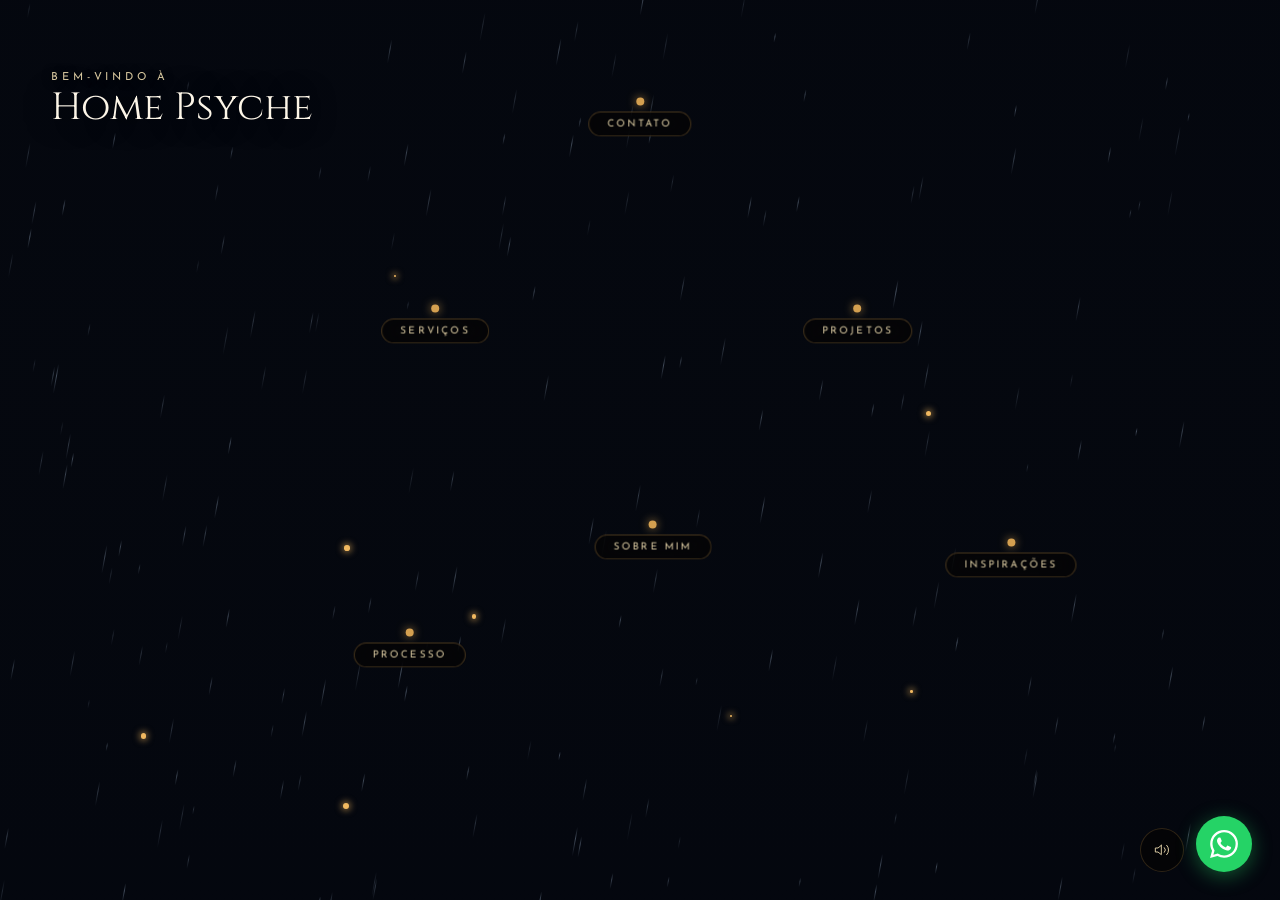
==== variant.html @ e233c15d "feat(home-psyche): redesign with photo bg, bloom+zoom animation, hotspot alignment - Replace CSS fac" ====
<!DOCTYPE html>
<html lang="pt-BR">
<head>
    <meta charset="UTF-8">
    <meta name="viewport" content="width=device-width, initial-scale=1.0">
    <title>Home Psyche — Design de Interiores</title>
    <link rel="preconnect" href="https://fonts.googleapis.com">
    <link rel="preconnect" href="https://fonts.gstatic.com" crossorigin>
    <link href="https://fonts.googleapis.com/css2?family=Cinzel:wght@400;500&family=IM+Fell+English:ital@0;1&family=Josefin+Sans:wght@300;400;500&display=swap" rel="stylesheet">
    <style>
        :root {
            --glow-amber:   #d4a050;
            --glow-warm:    #f0b860;
            --text-light:   #ede0c4;
            --text-warm:    #d8c8a0;
            --text-pure:    #fdf6e8;
            --panel-bg:     rgba(10,8,5,0.94);
            --panel-border: rgba(212,160,80,0.12);
            --font-display: 'Cinzel', serif;
            --font-body:    'IM Fell English', serif;
            --font-ui:      'Josefin Sans', sans-serif;
        }

        * { box-sizing: border-box; margin: 0; padding: 0; user-select: none; }

        body {
            background: #05080f;
            color: var(--text-light);
            font-family: var(--font-ui);
            overflow: hidden;
            height: 100vh; width: 100vw;
        }

        /* ─── Scene ─── */
        #scene-container {
            position: absolute; inset: 0;
            overflow: hidden;
        }

        /* ─── Photo background ───
           Substitua './casa.jpg' pelo caminho real da foto enviada pela cliente.
           background-position: ajuste conforme necessário para enquadrar bem a fachada. */
        .photo-bg {
            position: absolute; inset: 0;
            background-image: url('./casa.jpg');
            background-size: cover;
            background-position: center 10%;
            z-index: 0;
            transform-origin: center center;
            transition: transform 1.6s cubic-bezier(0.22, 1, 0.36, 1);
        }
        .photo-bg.zoomed { transform: scale(1.1); }
        .photo-bg::after {
            content: '';
            position: absolute; inset: 0;
            background: linear-gradient(
                to bottom,
                rgba(3,6,14,0.38) 0%,
                rgba(3,6,14,0.10) 45%,
                rgba(3,6,14,0.52) 100%
            );
            pointer-events: none;
        }

        /* ─── Bloom (efeito clique na janela) ─── */
        .bloom {
            position: fixed;
            border-radius: 50%;
            width: 200vmax; height: 200vmax;
            background: radial-gradient(circle,
                rgba(212,160,80,0.45) 0%,
                rgba(212,160,80,0.18) 35%,
                transparent 65%
            );
            pointer-events: none;
            z-index: 20;
            transform: translate(-50%, -50%) scale(0);
            opacity: 0;
            transition:
                transform 0.75s cubic-bezier(0.22, 1, 0.36, 1),
                opacity   0.75s ease;
        }
        .bloom.expanding {
            transform: translate(-50%, -50%) scale(1);
            opacity: 1;
        }
        .bloom.fading {
            opacity: 0;
            transition: opacity 0.5s ease;
        }

        /* ─── Rain ─── */
        #rain-canvas {
            position: absolute; inset: 0;
            z-index: 5; pointer-events: none;
            opacity: 0.65;
        }

        /* ─── Fireflies ─── */
        @keyframes fireflyPulse {
            0%,100% { opacity: 0; transform: translate(0,0) scale(1); }
            25%     { opacity: 0.85; }
            50%     { opacity: 0.65; transform: translate(var(--ff-dx),var(--ff-dy)) scale(1.35); }
            75%     { opacity: 0.75; }
        }
        .ff {
            position: absolute; border-radius: 50%;
            background: var(--glow-warm);
            box-shadow: 0 0 6px 2px rgba(240,184,96,0.5);
            pointer-events: none; z-index: 6;
            animation: fireflyPulse var(--ff-dur) var(--ff-del) infinite ease-in-out;
        }

        /* ─── Header ─── */
        .global-header {
            position: fixed;
            top: 36px; left: 40px; right: 40px;
            display: flex;
            justify-content: space-between;
            align-items: center;
            z-index: 50;
            pointer-events: none;
        }
        .logo-cluster {
            display: flex; align-items: center; gap: 16px;
            pointer-events: auto; cursor: pointer;
        }
        .logo-mark {
            width: 44px; height: 44px;
            background: var(--glow-amber);
            border-radius: 50%;
            display: flex; align-items: center; justify-content: center;
            color: #181208;
            font-family: var(--font-display);
            font-size: 18px; font-weight: 500;
            box-shadow: 0 0 18px rgba(212,160,80,0.35);
            flex-shrink: 0;
        }
        .logo-text-cluster {
            display: flex; flex-direction: column; gap: 2px;
        }
        .logo-name {
            font-family: var(--font-display);
            font-size: 15px; font-weight: 400;
            color: var(--text-pure);
            letter-spacing: 0.14em; line-height: 1;
        }
        .logo-tagline {
            font-size: 8px; text-transform: uppercase;
            letter-spacing: 0.22em;
            color: var(--text-warm); opacity: 0.55; line-height: 1;
        }

        /* ─── Welcome overlay ─── */
        .welcome-overlay {
            position: absolute;
            top: 8%; left: 4%;
            z-index: 8;
            pointer-events: none;
            display: flex; flex-direction: column; gap: 4px;
        }
        .welcome-pre {
            font-family: var(--font-ui);
            font-size: 11px; text-transform: uppercase;
            letter-spacing: 0.35em;
            color: var(--text-warm);
            text-shadow: 0 1px 10px rgba(0,0,0,0.9);
        }
        .welcome-title {
            font-family: var(--font-display);
            font-size: 38px; font-weight: 400;
            color: var(--text-pure);
            text-shadow: 0 2px 28px rgba(0,0,0,0.95);
            line-height: 1.1;
        }

        /* ─── Hotspots ───
           Cada .hotspot tem top/left inline em % — fácil de ajustar
           para alinhar com as janelas reais da foto. */
        #hotspots-layer {
            position: absolute; inset: 0;
            z-index: 10; pointer-events: none;
        }
        .hotspot {
            position: absolute;
            pointer-events: auto; cursor: pointer;
            display: flex; flex-direction: column;
            align-items: center; gap: 6px;
            transform: translate(-50%, -50%);
        }
        .hotspot-dot {
            width: 8px; height: 8px;
            border-radius: 50%;
            background: var(--glow-amber);
            box-shadow: 0 0 10px rgba(212,160,80,0.8);
            animation: dotPulse 2.5s ease-in-out infinite;
            flex-shrink: 0;
        }
        @keyframes dotPulse {
            0%,100% { box-shadow: 0 0 8px rgba(212,160,80,0.7); transform: scale(1); }
            50%     { box-shadow: 0 0 20px rgba(212,160,80,0.9), 0 0 0 8px rgba(212,160,80,0.07); transform: scale(1.18); }
        }
        .hotspot-label {
            background: rgba(6,4,2,0.60);
            backdrop-filter: blur(14px);
            -webkit-backdrop-filter: blur(14px);
            border: 1px solid rgba(212,160,80,0.32);
            border-radius: 999px;
            padding: 6px 18px;
            font-family: var(--font-ui);
            font-size: 10px; text-transform: uppercase;
            letter-spacing: 0.22em;
            color: var(--text-warm);
            white-space: nowrap;
            transition: all 0.28s ease;
            pointer-events: none;
        }
        .hotspot:hover .hotspot-dot { animation-play-state: paused; }
        .hotspot:hover .hotspot-label {
            background: rgba(212,160,80,0.14);
            border-color: rgba(212,160,80,0.65);
            color: var(--text-pure);
        }
        .hotspot.is-active .hotspot-label {
            background: rgba(212,160,80,0.18);
            border-color: var(--glow-amber);
            color: var(--glow-amber);
        }

        /* ─── Character slot ───
           Div reservado para o personagem animado (vídeo WebM ou Lottie).
           Posicione sobre a janela correta da foto quando o asset estiver pronto.
           Por padrão está escondido até o asset ser fornecido. */
        #character-slot {
            position: absolute;
            display: none; /* ativar quando asset estiver pronto */
            z-index: 9;
            pointer-events: none;
        }

        /* ─── Audio toggle ─── */
        .audio-toggle {
            position: fixed;
            bottom: 28px; right: 96px;
            width: 44px; height: 44px;
            background: rgba(6,4,2,0.58);
            backdrop-filter: blur(14px);
            -webkit-backdrop-filter: blur(14px);
            border: 1px solid rgba(212,160,80,0.20);
            border-radius: 50%;
            display: flex; align-items: center; justify-content: center;
            cursor: pointer; z-index: 200;
            transition: all 0.3s ease;
        }
        .audio-toggle:hover {
            background: rgba(212,160,80,0.08);
            border-color: rgba(212,160,80,0.45);
        }
        .audio-toggle.is-playing { border-color: rgba(212,160,80,0.55); }
        .audio-toggle svg {
            width: 16px; height: 16px;
            fill: none; stroke: var(--text-warm);
            stroke-width: 1.5; stroke-linecap: round; stroke-linejoin: round;
            transition: stroke 0.3s;
        }
        .audio-toggle.is-playing svg { stroke: var(--glow-amber); }

        /* ─── WhatsApp FAB ─── */
        .whatsapp-fab {
            position: fixed;
            bottom: 28px; right: 28px;
            width: 56px; height: 56px;
            background: #25D366;
            border-radius: 50%;
            display: flex; align-items: center; justify-content: center;
            z-index: 200; text-decoration: none;
            box-shadow: 0 4px 20px rgba(37,211,102,0.40);
            transition: transform 0.3s ease, box-shadow 0.3s ease;
            animation: waPulse 3s ease-in-out infinite;
        }
        .whatsapp-fab:hover {
            transform: scale(1.12);
            box-shadow: 0 6px 30px rgba(37,211,102,0.65);
            animation: none;
        }
        .whatsapp-fab svg { width: 28px; height: 28px; fill: #fff; }
        @keyframes waPulse {
            0%,100% { box-shadow: 0 4px 20px rgba(37,211,102,0.40); }
            50%     { box-shadow: 0 4px 30px rgba(37,211,102,0.75), 0 0 0 10px rgba(37,211,102,0.07); }
        }

        /* ─── Interior panels ─── */
        #interiors-container {
            position: fixed; inset: 0;
            pointer-events: none;
            display: flex; align-items: center; justify-content: center;
            z-index: 100; perspective: 1500px;
        }
        .interior-panel {
            position: absolute;
            width: 840px; height: 560px;
            background: var(--panel-bg);
            backdrop-filter: blur(24px);
            -webkit-backdrop-filter: blur(24px);
            border: 1px solid var(--panel-border);
            border-radius: 6px;
            padding: 60px 70px;
            display: flex; flex-direction: column;
            opacity: 0; visibility: hidden;
            transform: rotateX(10deg) translateZ(-60px);
            transition: all 1.2s cubic-bezier(0.2, 0.8, 0.2, 1);
            pointer-events: none;
            box-shadow:
                0 40px 80px rgba(0,0,0,0.85),
                0 0 120px rgba(212,160,80,0.12),
                inset 0 0 40px rgba(212,160,80,0.05);
        }
        .interior-panel.is-visible {
            opacity: 1; visibility: visible;
            transform: rotateX(0deg) translateZ(60px);
            pointer-events: auto;
        }
        .close-panel {
            position: absolute; top: 24px; right: 24px;
            width: 44px; height: 44px;
            background: transparent;
            border: 1px solid rgba(212,160,80,0.2);
            border-radius: 50%;
            display: flex; align-items: center; justify-content: center;
            cursor: pointer; color: var(--text-warm);
            transition: all 0.4s ease; z-index: 10;
        }
        .close-panel:hover {
            background: rgba(212,160,80,0.1);
            color: var(--glow-amber);
            transform: rotate(90deg);
            border-color: rgba(212,160,80,0.5);
        }
        .close-panel svg { width: 14px; height: 14px; stroke: currentColor; stroke-width: 1.5; stroke-linecap: round; }

        .panel-header {
            margin-bottom: 32px; border-bottom: 1px solid rgba(212,160,80,0.15);
            padding-bottom: 24px; display: flex; flex-direction: column;
        }
        .panel-title {
            font-family: var(--font-display);
            font-size: 42px; font-weight: 400;
            color: var(--text-pure); line-height: 1.1;
            text-shadow: 0 2px 10px rgba(212,160,80,0.2);
        }
        .panel-subtitle {
            font-size: 10px; text-transform: uppercase;
            letter-spacing: 0.25em; color: var(--glow-amber);
            margin-bottom: 12px; display: block;
        }
        .panel-body { flex-grow: 1; overflow-y: auto; overflow-x: hidden; padding-right: 16px; }
        .panel-body::-webkit-scrollbar { width: 4px; }
        .panel-body::-webkit-scrollbar-track { background: rgba(255,255,255,0.02); }
        .panel-body::-webkit-scrollbar-thumb { background: rgba(212,160,80,0.2); border-radius: 4px; }

        .prose { font-family: var(--font-body); font-size: 20px; line-height: 1.7; color: var(--text-light); }
        .prose p { margin-bottom: 1.2em; font-style: italic; }
        .prose p:first-of-type::first-letter {
            font-family: var(--font-display); font-size: 3.5em; float: left;
            line-height: 0.8; padding-right: 8px;
            color: var(--glow-amber); font-style: normal;
        }

        .services-grid { display: grid; grid-template-columns: 1fr 1fr; gap: 24px; }
        .service-card {
            border: 1px solid rgba(212,160,80,0.1); padding: 24px;
            background: linear-gradient(to bottom, rgba(255,255,255,0.02), transparent);
            transition: all 0.3s ease;
        }
        .service-card:hover {
            border-color: rgba(212,160,80,0.3);
            background: rgba(212,160,80,0.05);
            transform: translateY(-3px);
        }
        .service-title { font-family: var(--font-display); font-size: 18px; color: var(--glow-amber); margin-bottom: 12px; }
        .service-desc  { font-family: var(--font-ui); font-size: 13px; line-height: 1.6; color: #a8a098; }

        .process-grid { display: grid; grid-template-columns: 1fr 1fr; gap: 32px; }
        .process-step { position: relative; padding-left: 48px; }
        .step-num {
            position: absolute; left: 0; top: -6px;
            font-family: var(--font-display); font-size: 32px;
            color: rgba(212,160,80,0.2); line-height: 1;
        }
        .step-title { font-family: var(--font-display); font-size: 16px; color: var(--text-pure); margin-bottom: 8px; }
        .step-desc  { font-family: var(--font-ui); font-size: 13px; color: #a8a098; line-height: 1.5; }

        .portfolio-grid { display: grid; grid-template-columns: repeat(3, 1fr); gap: 16px; }
        .port-item {
            aspect-ratio: 4/5; background: #1a1510;
            border: 1px solid rgba(255,255,255,0.05);
            position: relative; overflow: hidden; cursor: pointer;
        }
        .port-item div.img-placeholder { width: 100%; height: 100%; opacity: 0.6; transition: opacity 0.5s, transform 0.8s; }
        .port-item:hover div.img-placeholder { opacity: 1; transform: scale(1.05); }
        .port-overlay {
            position: absolute; inset: 0;
            background: linear-gradient(to top, rgba(10,8,5,0.9), transparent);
            display: flex; flex-direction: column; justify-content: flex-end;
            padding: 16px; opacity: 0; transition: opacity 0.4s;
        }
        .port-item:hover .port-overlay { opacity: 1; }
        .port-title { font-family: var(--font-display); font-size: 14px; color: var(--glow-amber); }
        .port-cat   { font-family: var(--font-ui); font-size: 9px; text-transform: uppercase; letter-spacing: 0.1em; color: #a8a098; }

        .testi-list { display: flex; flex-direction: column; gap: 32px; }
        .testi-item { position: relative; padding-left: 24px; border-left: 1px solid rgba(212,160,80,0.2); }
        .testi-quote  { font-family: var(--font-body); font-style: italic; font-size: 20px; color: var(--text-light); line-height: 1.6; margin-bottom: 12px; }
        .testi-author { font-family: var(--font-ui); font-size: 11px; text-transform: uppercase; letter-spacing: 0.15em; color: var(--glow-amber); }

        .contact-layout { display: grid; grid-template-columns: 1.5fr 1fr; gap: 60px; }
        .form-group { margin-bottom: 24px; }
        .form-label { display: block; font-size: 10px; text-transform: uppercase; letter-spacing: 0.2em; color: var(--text-warm); margin-bottom: 8px; }
        .form-input, .form-textarea {
            width: 100%; background: transparent; border: none;
            border-bottom: 1px solid rgba(255,255,255,0.15);
            padding: 12px 0; color: var(--text-pure);
            font-family: var(--font-body); font-size: 18px; font-style: italic;
            transition: border-color 0.3s; resize: none; outline: none;
        }
        .form-input:focus, .form-textarea:focus { border-color: var(--glow-amber); }
        .btn-submit {
            background: transparent; border: 1px solid var(--glow-amber);
            color: var(--glow-amber); font-family: var(--font-display);
            font-size: 12px; text-transform: uppercase; letter-spacing: 0.2em;
            padding: 14px 32px; cursor: pointer; transition: all 0.3s; margin-top: 16px;
        }
        .btn-submit:hover { background: var(--glow-amber); color: #181208; }

        .contact-info { display: flex; flex-direction: column; gap: 32px; padding-top: 24px; }
        .info-block   { display: flex; flex-direction: column; gap: 8px; }
        .info-label   { font-size: 9px; text-transform: uppercase; letter-spacing: 0.2em; color: #a8a098; }
        .info-value   { font-family: var(--font-display); font-size: 16px; color: var(--text-pure); }

        /* ─── Mobile ─── */
        @media (max-width: 767px) {
            .global-header { top: 20px; left: 18px; right: 18px; }
            .logo-tagline  { display: none; }

            .welcome-overlay { top: 10%; left: 5%; }
            .welcome-title   { font-size: 22px; }
            .welcome-pre     { font-size: 9px; letter-spacing: 0.25em; }

            .hotspot-label   { font-size: 9px; padding: 5px 13px; letter-spacing: 0.16em; }
            .hotspot-dot     { width: 6px; height: 6px; }

            .audio-toggle  { bottom: 20px; right: 78px; width: 40px; height: 40px; }
            .audio-toggle svg { width: 14px; height: 14px; }

            .interior-panel {
                width: 100vw; height: 100dvh;
                border-radius: 0; padding: 56px 22px 28px;
                position: fixed; top: 0; left: 0;
                transform: translateY(40px) !important;
            }
            .interior-panel.is-visible { transform: translateY(0) !important; }

            .panel-title    { font-size: 26px; }
            .prose          { font-size: 16px; }
            .services-grid  { grid-template-columns: 1fr; }
            .process-grid   { grid-template-columns: 1fr; gap: 20px; }
            .portfolio-grid { grid-template-columns: 1fr 1fr; gap: 10px; }
            .contact-layout { grid-template-columns: 1fr; gap: 28px; }
            .testi-quote    { font-size: 17px; }

            .whatsapp-fab     { bottom: 20px; right: 20px; width: 50px; height: 50px; }
            .whatsapp-fab svg { width: 24px; height: 24px; }
        }
    </style>
</head>
<body>


    <div id="scene-container">

        <!-- Fundo: foto da casa. Substitua './casa.jpg' pelo arquivo real. -->
        <div class="photo-bg"></div>

        <canvas id="rain-canvas"></canvas>

        <!-- Texto de boas-vindas — canto superior esquerdo sobre a foto -->
        <div class="welcome-overlay">
            <span class="welcome-pre">bem-vindo à</span>
            <span class="welcome-title">Home Psyche</span>
        </div>

        <!-- Hotspots sobre as janelas da foto.
             Ajuste top/left de cada .hotspot após colocar a foto real. -->
        <div id="hotspots-layer">
            <!-- Janela mansarda (topo centro) -->
            <div class="hotspot" data-target="contact"      style="top:13%;left:50%">
                <div class="hotspot-dot"></div>
                <span class="hotspot-label">Contato</span>
            </div>
            <!-- Janela superior esquerda (estante de livros) -->
            <div class="hotspot" data-target="services"     style="top:36%;left:34%">
                <div class="hotspot-dot"></div>
                <span class="hotspot-label">Serviços</span>
            </div>
            <!-- Janela superior direita (bay window âmbar) -->
            <div class="hotspot" data-target="portfolio"    style="top:36%;left:67%">
                <div class="hotspot-dot"></div>
                <span class="hotspot-label">Projetos</span>
            </div>
            <!-- Janela inferior esquerda (ateliê / pincéis) -->
            <div class="hotspot" data-target="process"      style="top:72%;left:32%">
                <div class="hotspot-dot"></div>
                <span class="hotspot-label">Processo</span>
            </div>
            <!-- Janela inferior centro (personagem pintando — dona do site) -->
            <div class="hotspot" data-target="about"        style="top:60%;left:51%">
                <div class="hotspot-dot"></div>
                <span class="hotspot-label">Sobre mim</span>
            </div>
            <!-- Janela inferior direita (tecidos coloridos) -->
            <div class="hotspot" data-target="testimonials" style="top:62%;left:79%">
                <div class="hotspot-dot"></div>
                <span class="hotspot-label">Inspirações</span>
            </div>
        </div>

        <!-- Slot reservado para o personagem animado (WebM ou Lottie).
             Definir top/left/width/height após receber o asset. -->
        <div id="character-slot"></div>

        <!-- Áudio ambiente. Coloque chuva.mp3 na mesma pasta.
             O botão abaixo controla play/pause. Não inicia sozinho (política dos navegadores). -->
        <audio id="ambient-audio" loop src="./chuva.mp3" preload="none"></audio>

        <!-- Painéis de conteúdo -->
        <div id="interiors-container">

            <div class="interior-panel" id="panel-about">
                <button class="close-panel"><svg viewBox="0 0 24 24"><path d="M6 18L18 6M6 6l12 12" stroke-linecap="round" stroke-linejoin="round"></path></svg></button>
                <div class="panel-header">
                    <span class="panel-subtitle">Manifesto</span>
                    <h2 class="panel-title">Entrar em Casa</h2>
                </div>
                <div class="panel-body">
                    <div class="prose">
                        <p>Acreditamos que uma casa é a manifestação física da psique. Nossa abordagem vai além da mera estética, mergulhando na ressonância psicológica do espaço, textura e luz.</p>
                        <p>Despojamos o desnecessário para revelar ambientes que respiram, recalibram e inspiram a mente humana a encontrar seu repouso mais profundo.</p>
                        <p>Cada sombra é intencional. Cada material é escolhido por sua verdade tátil. Esculpimos ambientes que servem como um cenário silencioso para uma vida extraordinária, onde o design encontra a alma.</p>
                    </div>
                </div>
            </div>

            <div class="interior-panel" id="panel-services">
                <button class="close-panel"><svg viewBox="0 0 24 24"><path d="M6 18L18 6M6 6l12 12" stroke-linecap="round" stroke-linejoin="round"></path></svg></button>
                <div class="panel-header">
                    <span class="panel-subtitle">O que faço</span>
                    <h2 class="panel-title">Disciplinas</h2>
                </div>
                <div class="panel-body">
                    <div class="services-grid">
                        <div class="service-card">
                            <h3 class="service-title">Consultoria</h3>
                            <p class="service-desc">Avaliação profunda do seu espaço e necessidades psicológicas para estabelecer uma direção visual e emocional clara.</p>
                        </div>
                        <div class="service-card">
                            <h3 class="service-title">Design Psicológico</h3>
                            <p class="service-desc">Criação de projetos que alinham arquitetura de interiores com princípios de bem-estar cognitivo e repouso mental.</p>
                        </div>
                        <div class="service-card">
                            <h3 class="service-title">Curadoria</h3>
                            <p class="service-desc">Seleção meticulosa de mobiliário, arte e objetos com significado pessoal e ressonância tátil duradoura.</p>
                        </div>
                        <div class="service-card">
                            <h3 class="service-title">Iluminação</h3>
                            <p class="service-desc">Estudos de luz natural e artificial projetados para respeitar o ciclo circadiano e criar atmosferas variáveis.</p>
                        </div>
                    </div>
                </div>
            </div>

            <div class="interior-panel" id="panel-process">
                <button class="close-panel"><svg viewBox="0 0 24 24"><path d="M6 18L18 6M6 6l12 12" stroke-linecap="round" stroke-linejoin="round"></path></svg></button>
                <div class="panel-header">
                    <span class="panel-subtitle">Diagnóstico</span>
                    <h2 class="panel-title">O Método</h2>
                </div>
                <div class="panel-body">
                    <div class="process-grid">
                        <div class="process-step">
                            <span class="step-num">01</span>
                            <h3 class="step-title">Descoberta</h3>
                            <p class="step-desc">Mergulho nas suas rotinas, memórias espaciais e aspirações de conforto. Entendemos a essência do habitante.</p>
                        </div>
                        <div class="process-step">
                            <span class="step-num">02</span>
                            <h3 class="step-title">Sintonia</h3>
                            <p class="step-desc">Tradução dos insights psicológicos em conceitos táteis, paletas de cores e distribuições espaciais.</p>
                        </div>
                        <div class="process-step">
                            <span class="step-num">03</span>
                            <h3 class="step-title">Composição</h3>
                            <p class="step-desc">Detalhamento técnico rigoroso. Cada milímetro é planejado para harmonia absoluta entre forma e emoção.</p>
                        </div>
                        <div class="process-step">
                            <span class="step-num">04</span>
                            <h3 class="step-title">Materialização</h3>
                            <p class="step-desc">Acompanhamento meticuloso da execução, garantindo que a atmosfera imaginada se torne realidade tangível.</p>
                        </div>
                    </div>
                </div>
            </div>

            <div class="interior-panel" id="panel-portfolio">
                <button class="close-panel"><svg viewBox="0 0 24 24"><path d="M6 18L18 6M6 6l12 12" stroke-linecap="round" stroke-linejoin="round"></path></svg></button>
                <div class="panel-header">
                    <span class="panel-subtitle">Projetos</span>
                    <h2 class="panel-title">Arquivos</h2>
                </div>
                <div class="panel-body">
                    <div class="portfolio-grid">
                        <div class="port-item">
                            <div class="img-placeholder" style="background:#2a2016;"></div>
                            <div class="port-overlay">
                                <span class="port-cat">Residencial</span>
                                <h3 class="port-title">Refúgio Âmbar</h3>
                            </div>
                        </div>
                        <div class="port-item">
                            <div class="img-placeholder" style="background:#1e1a0e;"></div>
                            <div class="port-overlay">
                                <span class="port-cat">Comercial</span>
                                <h3 class="port-title">Clínica Sereno</h3>
                            </div>
                        </div>
                        <div class="port-item">
                            <div class="img-placeholder" style="background:#171307;"></div>
                            <div class="port-overlay">
                                <span class="port-cat">Residencial</span>
                                <h3 class="port-title">Casa Sombra</h3>
                            </div>
                        </div>
                        <div class="port-item">
                            <div class="img-placeholder" style="background:#3a2e24;"></div>
                            <div class="port-overlay">
                                <span class="port-cat">Hospitalidade</span>
                                <h3 class="port-title">Pousada Vento</h3>
                            </div>
                        </div>
                        <div class="port-item">
                            <div class="img-placeholder" style="background:#231b0e;"></div>
                            <div class="port-overlay">
                                <span class="port-cat">Residencial</span>
                                <h3 class="port-title">Loft Tátil</h3>
                            </div>
                        </div>
                        <div class="port-item">
                            <div class="img-placeholder" style="background:#181208;"></div>
                            <div class="port-overlay">
                                <span class="port-cat">Intervenção</span>
                                <h3 class="port-title">Estúdio Silêncio</h3>
                            </div>
                        </div>
                    </div>
                </div>
            </div>

            <div class="interior-panel" id="panel-testimonials">
                <button class="close-panel"><svg viewBox="0 0 24 24"><path d="M6 18L18 6M6 6l12 12" stroke-linecap="round" stroke-linejoin="round"></path></svg></button>
                <div class="panel-header">
                    <span class="panel-subtitle">Depoimentos</span>
                    <h2 class="panel-title">Ecos</h2>
                </div>
                <div class="panel-body">
                    <div class="testi-list">
                        <div class="testi-item">
                            <p class="testi-quote">"O espaço que criaram não apenas mudou como vivemos, mas como sentimos. Há uma calma indescritível que nos envolve assim que passamos pela porta."</p>
                            <span class="testi-author">— Mariana V., Casa Sombra</span>
                        </div>
                        <div class="testi-item">
                            <p class="testi-quote">"Nunca entendi verdadeiramente o impacto da textura e da luz natural até viver na arquitetura psicológica desenhada pelo estúdio. É transformador."</p>
                            <span class="testi-author">— Tomás R., Loft Tátil</span>
                        </div>
                        <div class="testi-item">
                            <p class="testi-quote">"Eles conseguiram traduzir nossa história familiar em formas e materiais. A casa conta quem somos sem dizer uma única palavra."</p>
                            <span class="testi-author">— Família Albuquerque</span>
                        </div>
                    </div>
                </div>
            </div>

            <div class="interior-panel" id="panel-contact">
                <button class="close-panel"><svg viewBox="0 0 24 24"><path d="M6 18L18 6M6 6l12 12" stroke-linecap="round" stroke-linejoin="round"></path></svg></button>
                <div class="panel-header">
                    <span class="panel-subtitle">Inicie</span>
                    <h2 class="panel-title">Diálogo</h2>
                </div>
                <div class="panel-body">
                    <div class="contact-layout">
                        <form>
                            <div class="form-group">
                                <label class="form-label">Nome</label>
                                <input type="text" class="form-input" placeholder="Como devemos chamá-lo?">
                            </div>
                            <div class="form-group">
                                <label class="form-label">Email</label>
                                <input type="email" class="form-input" placeholder="Para onde enviamos nossa resposta?">
                            </div>
                            <div class="form-group">
                                <label class="form-label">Mensagem</label>
                                <textarea class="form-textarea" rows="3" placeholder="Conte-nos sobre o espaço..."></textarea>
                            </div>
                            <button type="button" class="btn-submit">Enviar Mensagem</button>
                        </form>
                        <div class="contact-info">
                            <div class="info-block">
                                <span class="info-label">Localização</span>
                                <span class="info-value">São Paulo, BR</span>
                            </div>
                            <div class="info-block">
                                <span class="info-label">Email</span>
                                <span class="info-value">studio@homepsyche.com</span>
                            </div>
                            <div class="info-block">
                                <span class="info-label">Instagram</span>
                                <span class="info-value">@home.psyche</span>
                            </div>
                        </div>
                    </div>
                </div>
            </div>

        </div>
    </div>

    <!-- Botão de áudio ambiente -->
    <button class="audio-toggle" id="audio-toggle" title="Som ambiente" aria-label="Ativar som ambiente">
        <svg id="icon-sound-on" viewBox="0 0 24 24">
            <path d="M11 5L6 9H2v6h4l5 4V5z"></path>
            <path d="M19.07 4.93a10 10 0 0 1 0 14.14"></path>
            <path d="M15.54 8.46a5 5 0 0 1 0 7.07"></path>
        </svg>
    </button>

    <!-- WhatsApp FAB -->
    <a class="whatsapp-fab" href="https://wa.me/5511947190354" target="_blank" rel="noopener" aria-label="Falar no WhatsApp">
        <svg viewBox="0 0 24 24" xmlns="http://www.w3.org/2000/svg">
            <path d="M17.472 14.382c-.297-.149-1.758-.867-2.03-.967-.273-.099-.471-.148-.67.15-.197.297-.767.966-.94 1.164-.173.199-.347.223-.644.075-.297-.15-1.255-.463-2.39-1.475-.883-.788-1.48-1.761-1.653-2.059-.173-.297-.018-.458.13-.606.134-.133.298-.347.446-.52.149-.174.198-.298.298-.497.099-.198.05-.371-.025-.52-.075-.149-.669-1.612-.916-2.207-.242-.579-.487-.5-.669-.51-.173-.008-.371-.01-.57-.01-.198 0-.52.074-.792.372-.272.297-1.04 1.016-1.04 2.479 0 1.462 1.065 2.875 1.213 3.074.149.198 2.096 3.2 5.077 4.487.709.306 1.262.489 1.694.625.712.227 1.36.195 1.871.118.571-.085 1.758-.719 2.006-1.413.248-.694.248-1.289.173-1.413-.074-.124-.272-.198-.57-.347m-5.421 7.403h-.004a9.87 9.87 0 01-5.031-1.378l-.361-.214-3.741.982.998-3.648-.235-.374a9.86 9.86 0 01-1.51-5.26c.001-5.45 4.436-9.884 9.888-9.884 2.64 0 5.122 1.03 6.988 2.898a9.825 9.825 0 012.893 6.994c-.003 5.45-4.437 9.884-9.885 9.884m8.413-18.297A11.815 11.815 0 0012.05 0C5.495 0 .16 5.335.157 11.892c0 2.096.547 4.142 1.588 5.945L.057 24l6.305-1.654a11.882 11.882 0 005.683 1.448h.005c6.554 0 11.89-5.335 11.893-11.893a11.821 11.821 0 00-3.48-8.413z"/>
        </svg>
    </a>

    <script>
        document.addEventListener('DOMContentLoaded', () => {

            /* ── Fireflies (8) ── */
            const scene = document.getElementById('scene-container');
            for (let i = 0; i < 8; i++) {
                const ff = document.createElement('div');
                ff.className = 'ff';
                ff.style.left   = `${10 + Math.random() * 80}%`;
                ff.style.top    = `${30 + Math.random() * 60}%`;
                ff.style.width  = ff.style.height = `${Math.random() * 4 + 2}px`;
                ff.style.setProperty('--ff-dx',  `${(Math.random() - 0.5) * 80}px`);
                ff.style.setProperty('--ff-dy',  `${(Math.random() - 0.5) * 80}px`);
                ff.style.setProperty('--ff-dur', `${3 + Math.random() * 5}s`);
                ff.style.setProperty('--ff-del', `${Math.random() * 6}s`);
                scene.appendChild(ff);
            }

            /* ── Rain canvas ── */
            const canvas = document.getElementById('rain-canvas');
            const ctx    = canvas.getContext('2d');
            let width, height, particles = [];

            function resize() {
                width  = canvas.width  = window.innerWidth;
                height = canvas.height = window.innerHeight;
            }
            function initRain() {
                particles = [];
                for (let i = 0; i < 220; i++) {
                    particles.push({
                        x: Math.random() * width,
                        y: Math.random() * height,
                        length:  Math.random() * 22 + 8,
                        speed:   Math.random() * 14 + 8,
                        opacity: Math.random() * 0.45 + 0.2
                    });
                }
            }
            function drawRain() {
                ctx.clearRect(0, 0, width, height);
                ctx.lineWidth = 0.8; ctx.lineCap = 'round';
                particles.forEach(p => {
                    ctx.beginPath();
                    ctx.moveTo(p.x, p.y);
                    ctx.lineTo(p.x - p.length * 0.18, p.y + p.length);
                    const g = ctx.createLinearGradient(p.x, p.y, p.x - p.length * 0.18, p.y + p.length);
                    g.addColorStop(0,   'rgba(200,225,255,0)');
                    g.addColorStop(0.4, `rgba(200,225,255,${p.opacity})`);
                    g.addColorStop(1,   'rgba(200,225,255,0)');
                    ctx.strokeStyle = g;
                    ctx.stroke();
                    p.y += p.speed;
                    p.x -= p.speed * 0.18;
                    if (p.y > height) { p.y = -p.length; p.x = Math.random() * width; }
                });
                requestAnimationFrame(drawRain);
            }
            resize(); initRain(); drawRain();
            window.addEventListener('resize', () => { resize(); initRain(); });

            /* ── Hotspot / panel interaction ── */
            const photoBg   = document.querySelector('.photo-bg');
            const hotspots  = document.querySelectorAll('.hotspot');
            const closeBtns = document.querySelectorAll('.close-panel');
            let isAnimating   = false;
            let activeHotspot = null;

            hotspots.forEach(hs => {
                hs.addEventListener('click', () => {
                    if (isAnimating || activeHotspot) return;
                    isAnimating   = true;
                    activeHotspot = hs;
                    hs.classList.add('is-active');

                    /* B — zoom da foto em direção à janela clicada */
                    const rect = hs.getBoundingClientRect();
                    const cx = ((rect.left + rect.width  / 2) / window.innerWidth  * 100).toFixed(1);
                    const cy = ((rect.top  + rect.height / 2) / window.innerHeight * 100).toFixed(1);
                    photoBg.style.transformOrigin = `${cx}% ${cy}%`;
                    photoBg.classList.add('zoomed');

                    /* A — bloom de luz âmbar a partir do hotspot */
                    const bloom = document.createElement('div');
                    bloom.className = 'bloom';
                    bloom.style.left = `${rect.left + rect.width  / 2}px`;
                    bloom.style.top  = `${rect.top  + rect.height / 2}px`;
                    document.body.appendChild(bloom);
                    requestAnimationFrame(() => requestAnimationFrame(() => bloom.classList.add('expanding')));

                    /* Painel abre quando bloom está no auge */
                    setTimeout(() => {
                        const panel = document.getElementById(`panel-${hs.dataset.target}`);
                        if (panel) panel.classList.add('is-visible');
                        bloom.classList.add('fading');
                        setTimeout(() => bloom.remove(), 500);
                        isAnimating = false;
                    }, 620);
                });
            });

            closeBtns.forEach(btn => {
                btn.addEventListener('click', e => {
                    if (isAnimating) return;
                    isAnimating = true;
                    const panel = e.target.closest('.interior-panel');
                    panel.classList.remove('is-visible');
                    photoBg.classList.remove('zoomed');
                    setTimeout(() => {
                        if (activeHotspot) {
                            activeHotspot.classList.remove('is-active');
                            activeHotspot = null;
                        }
                        isAnimating = false;
                    }, 600);
                });
            });

            /* ── Audio toggle ── */
            const audio    = document.getElementById('ambient-audio');
            const audioBtn = document.getElementById('audio-toggle');
            audioBtn.addEventListener('click', () => {
                if (audio.paused) {
                    audio.play().catch(() => {});
                    audioBtn.classList.add('is-playing');
                } else {
                    audio.pause();
                    audioBtn.classList.remove('is-playing');
                }
            });
        });
    </script>

</body>
</html>
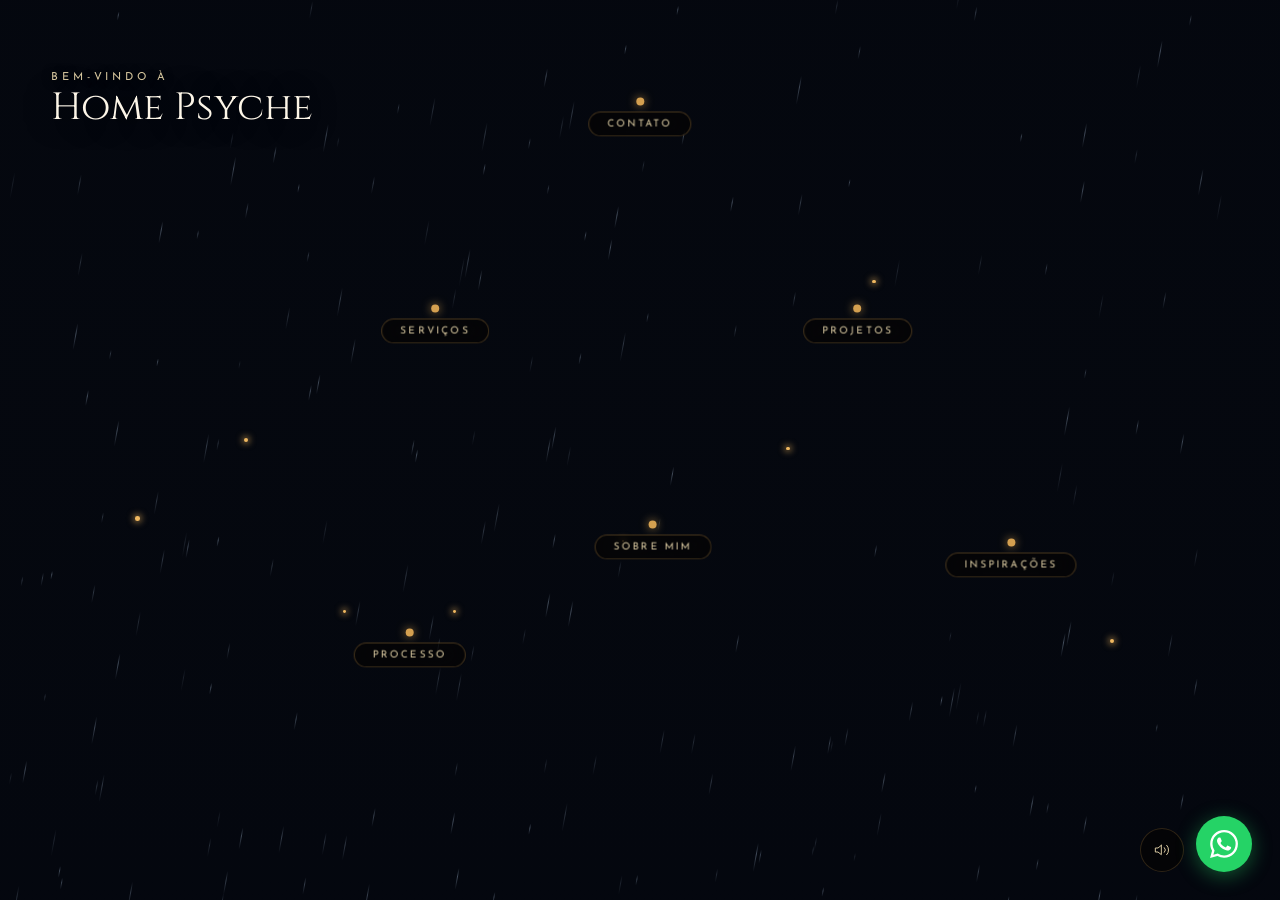
==== commit 9c89990d: "feat(home-psyche): add portrait image for mobile, swap via media query Co-Authored-By: Claude Sonnet" ====
--- a/variant.html
+++ b/variant.html
@@ -439,8 +439,7 @@
 
         /* ─── Mobile ─── */
         @media (max-width: 767px) {
-            .global-header { top: 20px; left: 18px; right: 18px; }
-            .logo-tagline  { display: none; }
+            .photo-bg { background-image: url('./casa-mobile.jpg'); background-position: center center; }
 
             .welcome-overlay { top: 10%; left: 5%; }
             .welcome-title   { font-size: 22px; }
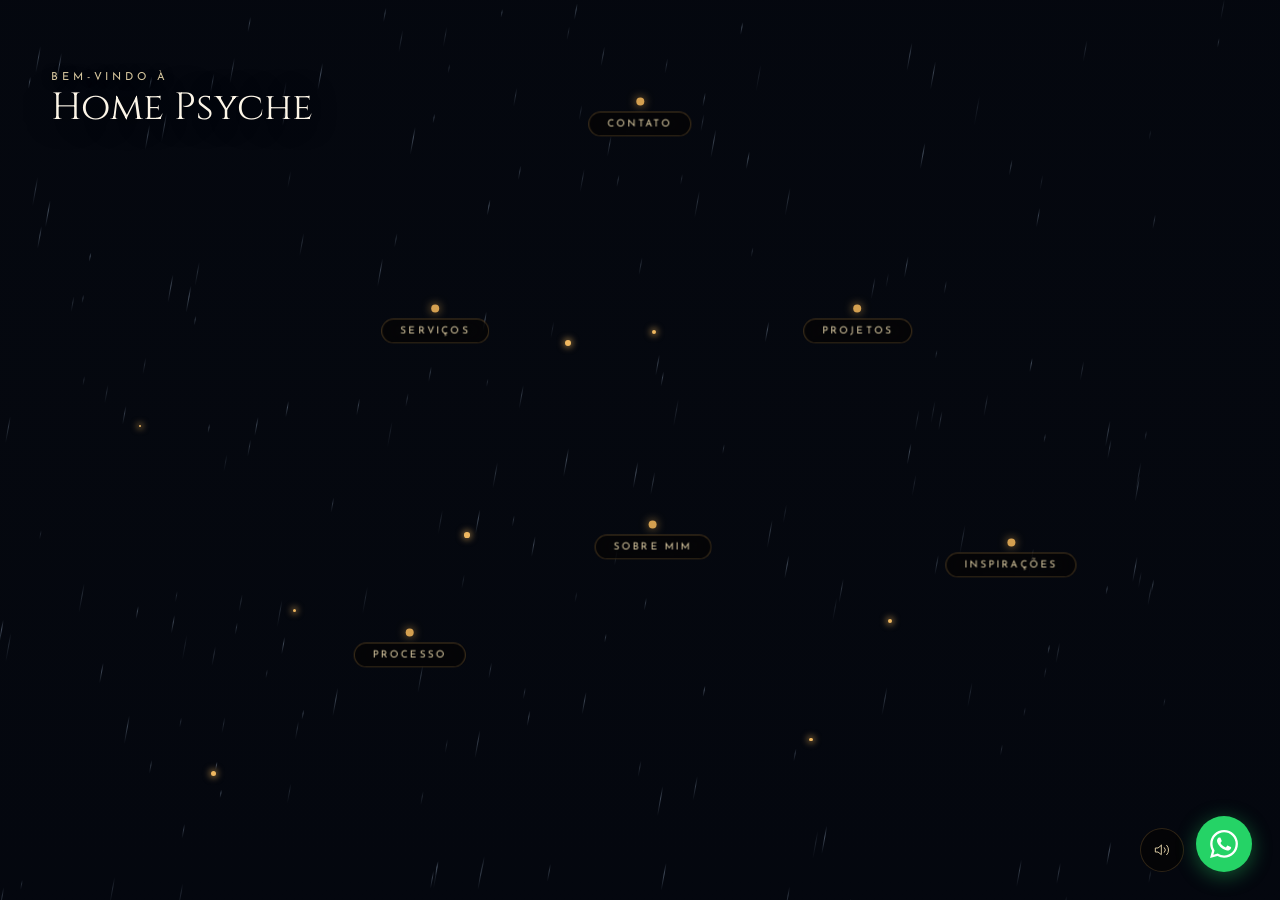
==== commit 2945bca3: "fix(home-psyche): add mobile hotspot positions via media query IDs Co-Authored-By: Claude Sonnet 4.6" ====
--- a/variant.html
+++ b/variant.html
@@ -448,6 +448,14 @@
             .hotspot-label   { font-size: 9px; padding: 5px 13px; letter-spacing: 0.16em; }
             .hotspot-dot     { width: 6px; height: 6px; }
 
+            /* Posições mobile — alinhadas com a imagem portrait */
+            #hs-contact      { top: 22% !important; left: 50% !important; }
+            #hs-services     { top: 43% !important; left: 27% !important; }
+            #hs-portfolio    { top: 41% !important; left: 68% !important; }
+            #hs-about        { top: 62% !important; left: 48% !important; }
+            #hs-process      { top: 65% !important; left: 20% !important; }
+            #hs-testimonials { top: 66% !important; left: 73% !important; }
+
             .audio-toggle  { bottom: 20px; right: 78px; width: 40px; height: 40px; }
             .audio-toggle svg { width: 14px; height: 14px; }
 
@@ -491,33 +499,27 @@
         <!-- Hotspots sobre as janelas da foto.
              Ajuste top/left de cada .hotspot após colocar a foto real. -->
         <div id="hotspots-layer">
-            <!-- Janela mansarda (topo centro) -->
-            <div class="hotspot" data-target="contact"      style="top:13%;left:50%">
+            <div class="hotspot" id="hs-contact"      data-target="contact"      style="top:13%;left:50%">
                 <div class="hotspot-dot"></div>
                 <span class="hotspot-label">Contato</span>
             </div>
-            <!-- Janela superior esquerda (estante de livros) -->
-            <div class="hotspot" data-target="services"     style="top:36%;left:34%">
+            <div class="hotspot" id="hs-services"     data-target="services"     style="top:36%;left:34%">
                 <div class="hotspot-dot"></div>
                 <span class="hotspot-label">Serviços</span>
             </div>
-            <!-- Janela superior direita (bay window âmbar) -->
-            <div class="hotspot" data-target="portfolio"    style="top:36%;left:67%">
+            <div class="hotspot" id="hs-portfolio"    data-target="portfolio"    style="top:36%;left:67%">
                 <div class="hotspot-dot"></div>
                 <span class="hotspot-label">Projetos</span>
             </div>
-            <!-- Janela inferior esquerda (ateliê / pincéis) -->
-            <div class="hotspot" data-target="process"      style="top:72%;left:32%">
+            <div class="hotspot" id="hs-process"      data-target="process"      style="top:72%;left:32%">
                 <div class="hotspot-dot"></div>
                 <span class="hotspot-label">Processo</span>
             </div>
-            <!-- Janela inferior centro (personagem pintando — dona do site) -->
-            <div class="hotspot" data-target="about"        style="top:60%;left:51%">
+            <div class="hotspot" id="hs-about"        data-target="about"        style="top:60%;left:51%">
                 <div class="hotspot-dot"></div>
                 <span class="hotspot-label">Sobre mim</span>
             </div>
-            <!-- Janela inferior direita (tecidos coloridos) -->
-            <div class="hotspot" data-target="testimonials" style="top:62%;left:79%">
+            <div class="hotspot" id="hs-testimonials" data-target="testimonials" style="top:62%;left:79%">
                 <div class="hotspot-dot"></div>
                 <span class="hotspot-label">Inspirações</span>
             </div>
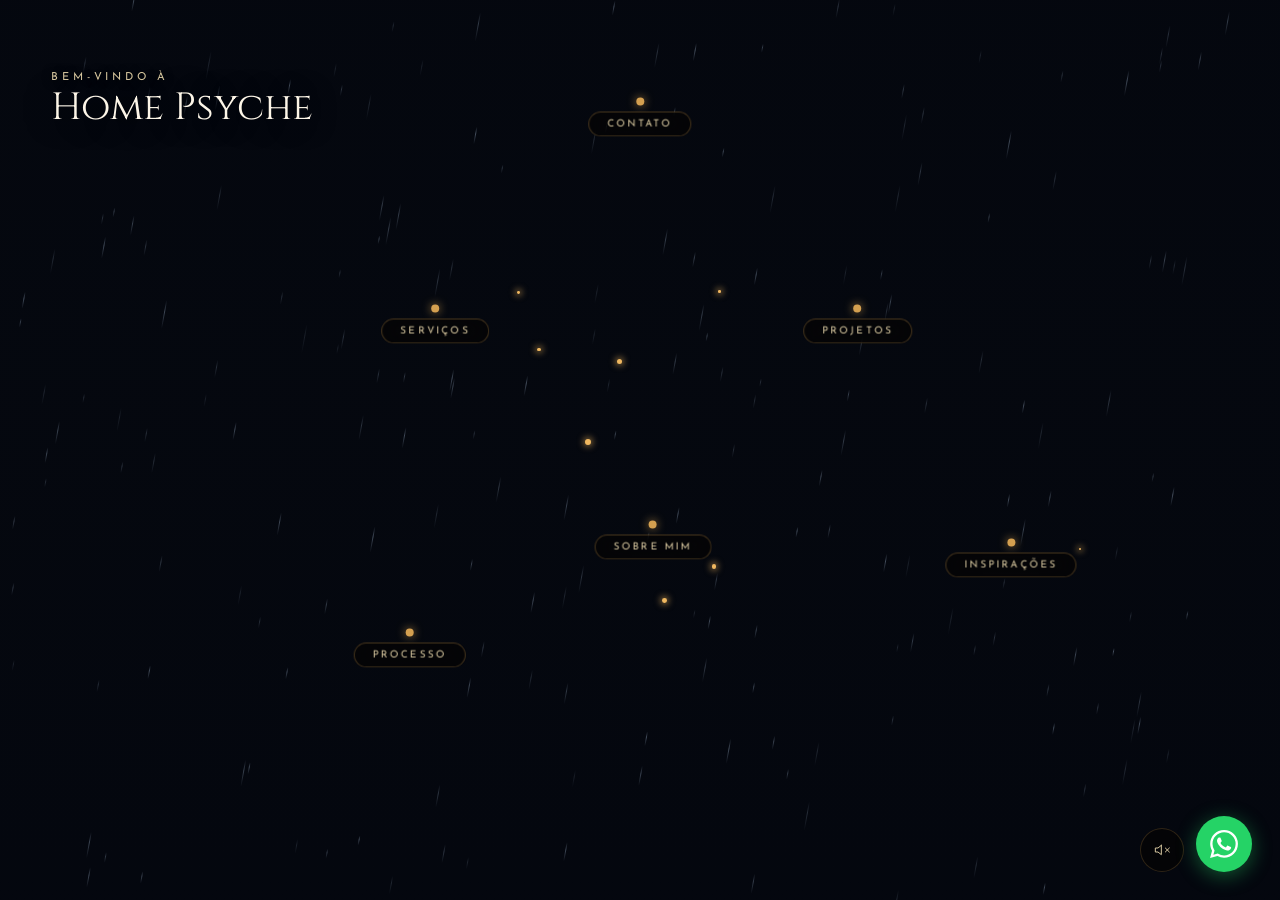
==== commit ff8f0833: "feat(home-psyche): autoplay rain audio with mute toggle, swap icon on state Co-Authored-By: Claude S" ====
--- a/variant.html
+++ b/variant.html
@@ -531,7 +531,7 @@
 
         <!-- Áudio ambiente. Coloque chuva.mp3 na mesma pasta.
              O botão abaixo controla play/pause. Não inicia sozinho (política dos navegadores). -->
-        <audio id="ambient-audio" loop src="./chuva.mp3" preload="none"></audio>
+        <audio id="ambient-audio" loop src="./rain.mp3" preload="none"></audio>
 
         <!-- Painéis de conteúdo -->
         <div id="interiors-container">
@@ -733,12 +733,17 @@
         </div>
     </div>
 
-    <!-- Botão de áudio ambiente -->
-    <button class="audio-toggle" id="audio-toggle" title="Som ambiente" aria-label="Ativar som ambiente">
-        <svg id="icon-sound-on" viewBox="0 0 24 24">
+    <!-- Botão de áudio: mostra speaker-on ou speaker-off conforme mute -->
+    <button class="audio-toggle" id="audio-toggle" title="Mutar som" aria-label="Mutar som ambiente">
+        <svg class="icon-on" viewBox="0 0 24 24" style="display:none">
             <path d="M11 5L6 9H2v6h4l5 4V5z"></path>
             <path d="M19.07 4.93a10 10 0 0 1 0 14.14"></path>
             <path d="M15.54 8.46a5 5 0 0 1 0 7.07"></path>
+        </svg>
+        <svg class="icon-off" viewBox="0 0 24 24">
+            <path d="M11 5L6 9H2v6h4l5 4V5z"></path>
+            <line x1="23" y1="9" x2="17" y2="15"></line>
+            <line x1="17" y1="9" x2="23" y2="15"></line>
         </svg>
     </button>
 
@@ -867,17 +872,42 @@
                 });
             });
 
-            /* ── Audio toggle ── */
+            /* ── Audio — toca automático, botão muta/desmuta ── */
             const audio    = document.getElementById('ambient-audio');
             const audioBtn = document.getElementById('audio-toggle');
-            audioBtn.addEventListener('click', () => {
-                if (audio.paused) {
-                    audio.play().catch(() => {});
-                    audioBtn.classList.add('is-playing');
-                } else {
-                    audio.pause();
-                    audioBtn.classList.remove('is-playing');
-                }
+
+            const iconOn  = audioBtn.querySelector('.icon-on');
+            const iconOff = audioBtn.querySelector('.icon-off');
+
+            function setAudioUI(playing) {
+                iconOn.style.display  = playing ? 'block' : 'none';
+                iconOff.style.display = playing ? 'none'  : 'block';
+                audioBtn.classList.toggle('is-playing', playing);
+            }
+
+            function startAudio() {
+                audio.play().then(() => {
+                    setAudioUI(true);
+                }).catch(() => {});
+            }
+
+            /* Tenta autoplay imediatamente */
+            startAudio();
+
+            /* Se bloqueado, inicia no primeiro toque/clique do usuário */
+            function onFirstInteraction() {
+                startAudio();
+                document.removeEventListener('click', onFirstInteraction);
+                document.removeEventListener('touchstart', onFirstInteraction);
+            }
+            document.addEventListener('click', onFirstInteraction);
+            document.addEventListener('touchstart', onFirstInteraction);
+
+            /* Botão alterna mute/unmute */
+            audioBtn.addEventListener('click', (e) => {
+                e.stopPropagation();
+                audio.muted = !audio.muted;
+                setAudioUI(!audio.muted);
             });
         });
     </script>
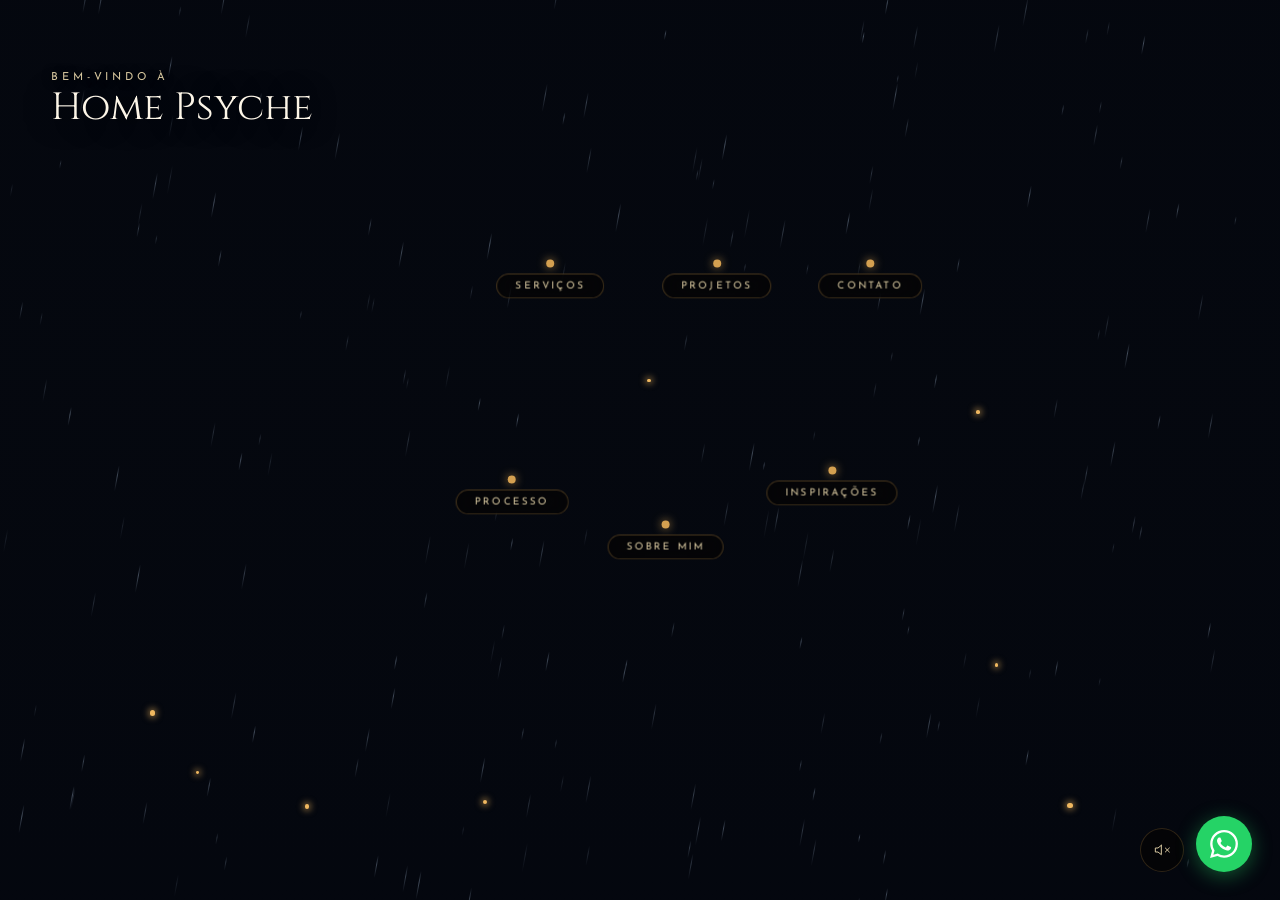
==== commit 8bae5906: "feat(home-psyche): fundo noturno tratado e reposiciona hotspots - casa.jpg / casa-mobile.jpg: novo f" ====
--- a/variant.html
+++ b/variant.html
@@ -449,12 +449,12 @@
             .hotspot-dot     { width: 6px; height: 6px; }
 
             /* Posições mobile — alinhadas com a imagem portrait */
-            #hs-contact      { top: 22% !important; left: 50% !important; }
-            #hs-services     { top: 43% !important; left: 27% !important; }
-            #hs-portfolio    { top: 41% !important; left: 68% !important; }
-            #hs-about        { top: 62% !important; left: 48% !important; }
-            #hs-process      { top: 65% !important; left: 20% !important; }
-            #hs-testimonials { top: 66% !important; left: 73% !important; }
+            #hs-contact      { top: 31% !important; left: 78% !important; }
+            #hs-services     { top: 29% !important; left: 40% !important; }
+            #hs-portfolio    { top: 29% !important; left: 62% !important; }
+            #hs-about        { top: 43% !important; left: 54% !important; }
+            #hs-process      { top: 41% !important; left: 36% !important; }
+            #hs-testimonials { top: 40% !important; left: 70% !important; }
 
             .audio-toggle  { bottom: 20px; right: 78px; width: 40px; height: 40px; }
             .audio-toggle svg { width: 14px; height: 14px; }
@@ -499,27 +499,27 @@
         <!-- Hotspots sobre as janelas da foto.
              Ajuste top/left de cada .hotspot após colocar a foto real. -->
         <div id="hotspots-layer">
-            <div class="hotspot" id="hs-contact"      data-target="contact"      style="top:13%;left:50%">
+            <div class="hotspot" id="hs-contact"      data-target="contact"      style="top:31%;left:68%">
                 <div class="hotspot-dot"></div>
                 <span class="hotspot-label">Contato</span>
             </div>
-            <div class="hotspot" id="hs-services"     data-target="services"     style="top:36%;left:34%">
+            <div class="hotspot" id="hs-services"     data-target="services"     style="top:31%;left:43%">
                 <div class="hotspot-dot"></div>
                 <span class="hotspot-label">Serviços</span>
             </div>
-            <div class="hotspot" id="hs-portfolio"    data-target="portfolio"    style="top:36%;left:67%">
+            <div class="hotspot" id="hs-portfolio"    data-target="portfolio"    style="top:31%;left:56%">
                 <div class="hotspot-dot"></div>
                 <span class="hotspot-label">Projetos</span>
             </div>
-            <div class="hotspot" id="hs-process"      data-target="process"      style="top:72%;left:32%">
+            <div class="hotspot" id="hs-process"      data-target="process"      style="top:55%;left:40%">
                 <div class="hotspot-dot"></div>
                 <span class="hotspot-label">Processo</span>
             </div>
-            <div class="hotspot" id="hs-about"        data-target="about"        style="top:60%;left:51%">
+            <div class="hotspot" id="hs-about"        data-target="about"        style="top:60%;left:52%">
                 <div class="hotspot-dot"></div>
                 <span class="hotspot-label">Sobre mim</span>
             </div>
-            <div class="hotspot" id="hs-testimonials" data-target="testimonials" style="top:62%;left:79%">
+            <div class="hotspot" id="hs-testimonials" data-target="testimonials" style="top:54%;left:65%">
                 <div class="hotspot-dot"></div>
                 <span class="hotspot-label">Inspirações</span>
             </div>
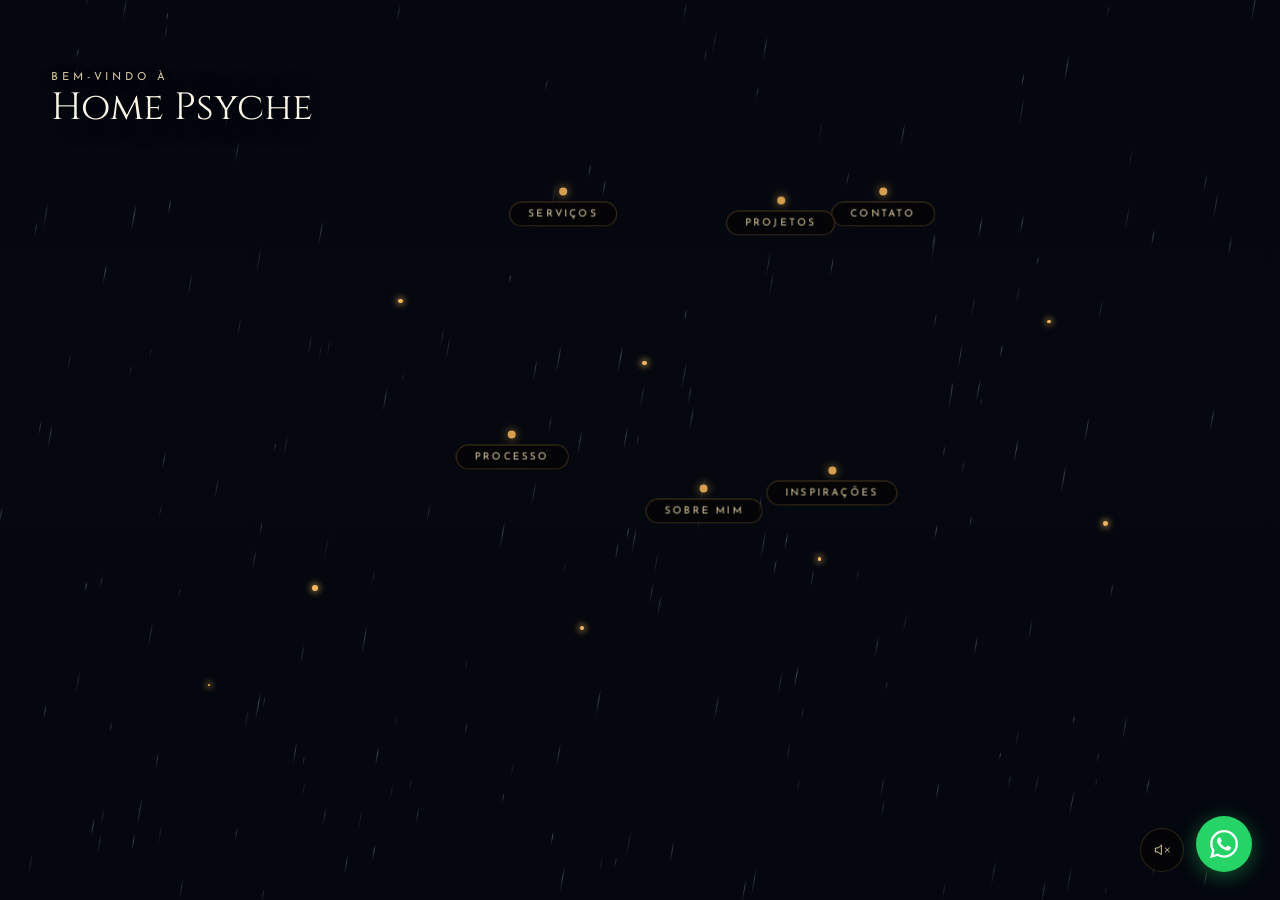
==== commit 3706b5fc: "fix(home-psyche): realinha hotspots por centroide e corrige audio mobile - Hotspots mobile: corrige " ====
--- a/variant.html
+++ b/variant.html
@@ -449,12 +449,12 @@
             .hotspot-dot     { width: 6px; height: 6px; }
 
             /* Posições mobile — alinhadas com a imagem portrait */
-            #hs-contact      { top: 31% !important; left: 78% !important; }
-            #hs-services     { top: 29% !important; left: 40% !important; }
-            #hs-portfolio    { top: 29% !important; left: 62% !important; }
-            #hs-about        { top: 43% !important; left: 54% !important; }
-            #hs-process      { top: 41% !important; left: 36% !important; }
-            #hs-testimonials { top: 40% !important; left: 70% !important; }
+            #hs-contact      { top: 37% !important; left: 79% !important; }
+            #hs-services     { top: 34% !important; left: 41% !important; }
+            #hs-portfolio    { top: 33% !important; left: 65% !important; }
+            #hs-about        { top: 51% !important; left: 58% !important; }
+            #hs-process      { top: 50% !important; left: 36% !important; }
+            #hs-testimonials { top: 46% !important; left: 72% !important; }
 
             .audio-toggle  { bottom: 20px; right: 78px; width: 40px; height: 40px; }
             .audio-toggle svg { width: 14px; height: 14px; }
@@ -499,23 +499,23 @@
         <!-- Hotspots sobre as janelas da foto.
              Ajuste top/left de cada .hotspot após colocar a foto real. -->
         <div id="hotspots-layer">
-            <div class="hotspot" id="hs-contact"      data-target="contact"      style="top:31%;left:68%">
+            <div class="hotspot" id="hs-contact"      data-target="contact"      style="top:23%;left:69%">
                 <div class="hotspot-dot"></div>
                 <span class="hotspot-label">Contato</span>
             </div>
-            <div class="hotspot" id="hs-services"     data-target="services"     style="top:31%;left:43%">
+            <div class="hotspot" id="hs-services"     data-target="services"     style="top:23%;left:44%">
                 <div class="hotspot-dot"></div>
                 <span class="hotspot-label">Serviços</span>
             </div>
-            <div class="hotspot" id="hs-portfolio"    data-target="portfolio"    style="top:31%;left:56%">
+            <div class="hotspot" id="hs-portfolio"    data-target="portfolio"    style="top:24%;left:61%">
                 <div class="hotspot-dot"></div>
                 <span class="hotspot-label">Projetos</span>
             </div>
-            <div class="hotspot" id="hs-process"      data-target="process"      style="top:55%;left:40%">
+            <div class="hotspot" id="hs-process"      data-target="process"      style="top:50%;left:40%">
                 <div class="hotspot-dot"></div>
                 <span class="hotspot-label">Processo</span>
             </div>
-            <div class="hotspot" id="hs-about"        data-target="about"        style="top:60%;left:52%">
+            <div class="hotspot" id="hs-about"        data-target="about"        style="top:56%;left:55%">
                 <div class="hotspot-dot"></div>
                 <span class="hotspot-label">Sobre mim</span>
             </div>
@@ -531,7 +531,7 @@
 
         <!-- Áudio ambiente. Coloque chuva.mp3 na mesma pasta.
              O botão abaixo controla play/pause. Não inicia sozinho (política dos navegadores). -->
-        <audio id="ambient-audio" loop src="./rain.mp3" preload="none"></audio>
+        <audio id="ambient-audio" loop playsinline src="./rain.mp3" preload="none"></audio>
 
         <!-- Painéis de conteúdo -->
         <div id="interiors-container">
@@ -885,29 +885,33 @@
                 audioBtn.classList.toggle('is-playing', playing);
             }
 
-            function startAudio() {
-                audio.play().then(() => {
-                    setAudioUI(true);
-                }).catch(() => {});
+            function playAudio() {
+                audio.muted = false;
+                const p = audio.play();
+                if (p && p.then) p.then(() => setAudioUI(true)).catch(() => setAudioUI(false));
             }
 
-            /* Tenta autoplay imediatamente */
-            startAudio();
-
-            /* Se bloqueado, inicia no primeiro toque/clique do usuário */
+            /* Tenta autoplay imediatamente (normalmente bloqueado pelo navegador) */
+            playAudio();
+
+            /* Se bloqueado, inicia no primeiro toque/clique em qualquer lugar */
             function onFirstInteraction() {
-                startAudio();
+                if (audio.paused) playAudio();
                 document.removeEventListener('click', onFirstInteraction);
                 document.removeEventListener('touchstart', onFirstInteraction);
             }
             document.addEventListener('click', onFirstInteraction);
             document.addEventListener('touchstart', onFirstInteraction);
 
-            /* Botão alterna mute/unmute */
+            /* Botão: inicia o áudio se ainda não tocou; senão alterna mute/unmute */
             audioBtn.addEventListener('click', (e) => {
                 e.stopPropagation();
-                audio.muted = !audio.muted;
-                setAudioUI(!audio.muted);
+                if (audio.paused) {
+                    playAudio();
+                } else {
+                    audio.muted = !audio.muted;
+                    setAudioUI(!audio.muted);
+                }
             });
         });
     </script>
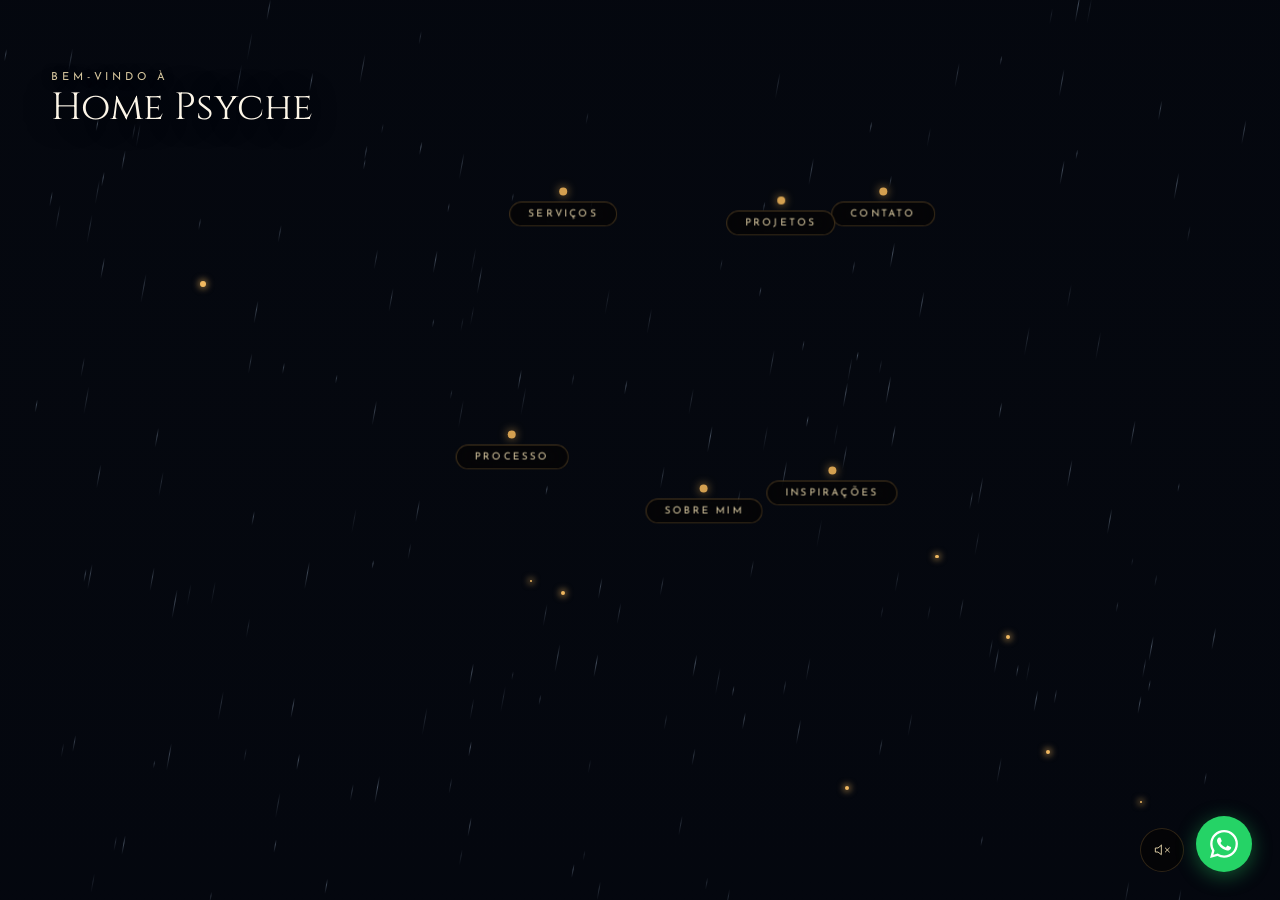
==== commit c4b3b3e4: "content(home-psyche): texto real da Carolina no painel Sobre mim Co-Authored-By: Claude Sonnet 4.6 <" ====
--- a/variant.html
+++ b/variant.html
@@ -539,14 +539,16 @@
             <div class="interior-panel" id="panel-about">
                 <button class="close-panel"><svg viewBox="0 0 24 24"><path d="M6 18L18 6M6 6l12 12" stroke-linecap="round" stroke-linejoin="round"></path></svg></button>
                 <div class="panel-header">
-                    <span class="panel-subtitle">Manifesto</span>
-                    <h2 class="panel-title">Entrar em Casa</h2>
+                    <span class="panel-subtitle">Sobre mim</span>
+                    <h2 class="panel-title">Carolina</h2>
                 </div>
                 <div class="panel-body">
                     <div class="prose">
-                        <p>Acreditamos que uma casa é a manifestação física da psique. Nossa abordagem vai além da mera estética, mergulhando na ressonância psicológica do espaço, textura e luz.</p>
-                        <p>Despojamos o desnecessário para revelar ambientes que respiram, recalibram e inspiram a mente humana a encontrar seu repouso mais profundo.</p>
-                        <p>Cada sombra é intencional. Cada material é escolhido por sua verdade tátil. Esculpimos ambientes que servem como um cenário silencioso para uma vida extraordinária, onde o design encontra a alma.</p>
+                        <p>Sou artista, decoradora, mãe e fundadora da Home Psyche. Durante muito tempo, enxerguei a casa apenas como o lugar onde eu morava. Sempre gostei de arte — mas não entendia o quanto os ambientes influenciam a forma como pensamos, descansamos, criamos e nos relacionamos.</p>
+                        <p>Foi quando comecei a transformar meus próprios espaços que algo mudou. Percebi que organizar, pintar, escolher cores e repensar objetos não era apenas uma questão estética. Cada mudança alterava também a minha saúde mental e bem-estar geral. Quanto mais o ambiente refletia quem eu era, mais eu sentia vontade de permanecer nele — e de me conhecer cada vez mais através do meu espaço.</p>
+                        <p>A Home Psyche nasceu dessa descoberta. Da ideia de que uma casa não precisa parecer saída de uma revista. Ela precisa fazer sentido para quem vive ali. Por isso, meu trabalho não parte de tendências. Parte da escuta.</p>
+                        <p>Quero entender como você vive, o que te acalma, o que te inspira, quais objetos contam sua história e quais espaços da sua casa ainda não parecem seus. Sou artista, mãe e neurodivergente — talvez por isso eu tenha uma relação tão intensa com os detalhes, as cores, as sensações e os significados que carregamos.</p>
+                        <p>Acredito que decorar não é criar cenários — é construir pertencimento. Traduzo estados internos em espaços. Porque, no fim, a casa mais importante que habitamos sempre será nós mesmos.</p>
                     </div>
                 </div>
             </div>
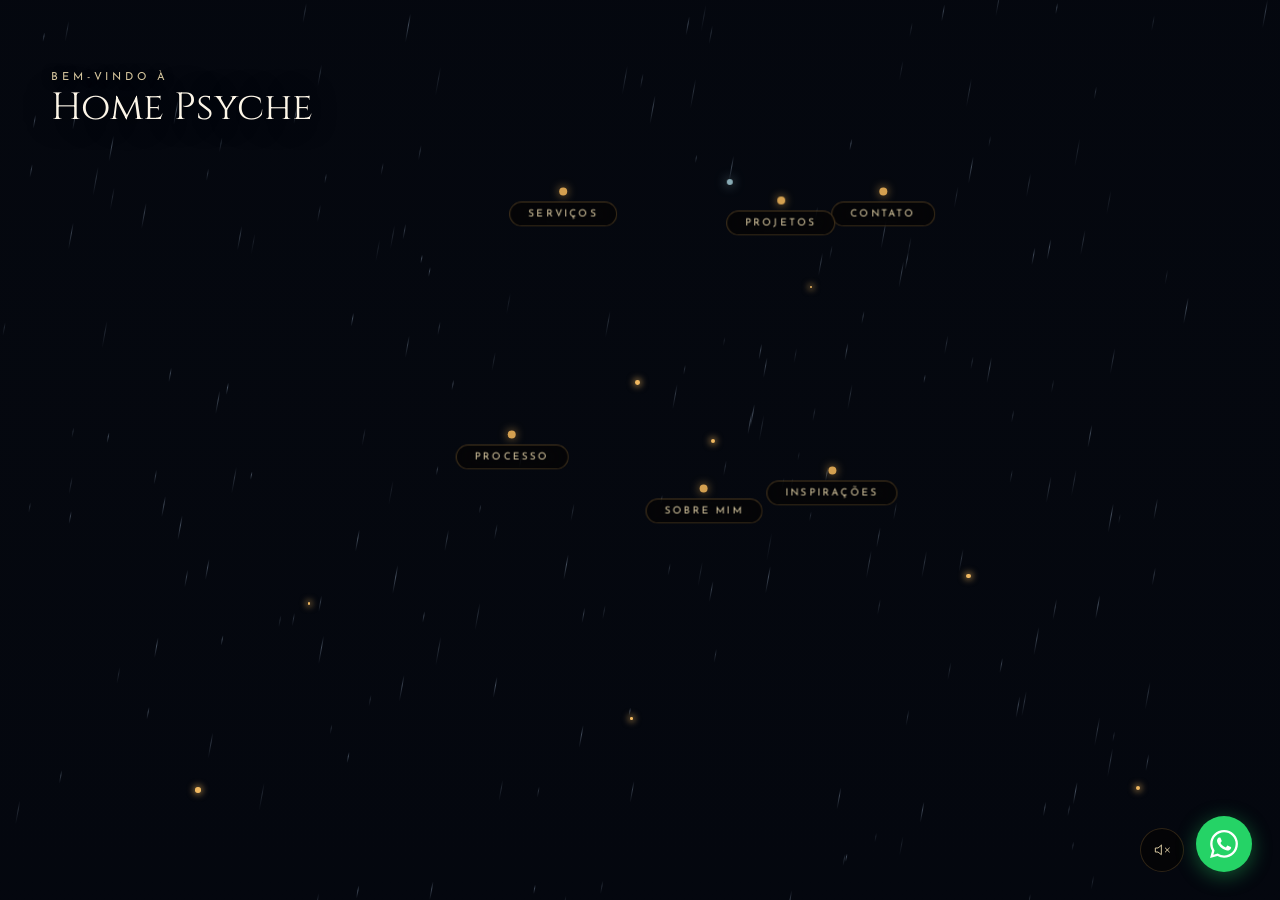
==== commit 1aa05388: "feat(home-psyche): quiz interativo de arquetipos do lar - Trigger sutil (ponto teal) na janela da bi" ====
--- a/variant.html
+++ b/variant.html
@@ -437,6 +437,54 @@
         .info-label   { font-size: 9px; text-transform: uppercase; letter-spacing: 0.2em; color: #a8a098; }
         .info-value   { font-family: var(--font-display); font-size: 16px; color: var(--text-pure); }
 
+        /* ─── Quiz ─── */
+        .hotspot-quiz .hotspot-dot  {
+            width: 6px; height: 6px;
+            background: #89ABB5;
+            box-shadow: 0 0 12px rgba(137,171,181,0.9);
+        }
+        .hotspot-quiz .hotspot-label {
+            opacity: 0; transition: opacity 0.3s ease;
+            border-color: rgba(137,171,181,0.35);
+            color: #89ABB5;
+        }
+        .hotspot-quiz:hover .hotspot-label { opacity: 1; }
+        .hotspot-quiz.is-active .hotspot-label {
+            opacity: 1; border-color: #89ABB5;
+            background: rgba(137,171,181,0.12); color: #89ABB5;
+        }
+
+        #panel-quiz { width: min(980px, 92vw); height: min(620px, 92vh); }
+        #panel-quiz .panel-body { overflow: hidden; padding-right: 0; }
+        #panel-quiz input { user-select: text; }
+
+        .quiz-step           { display: none; flex-direction: column; gap: 20px; height: 100%; }
+        .quiz-step.is-active { display: flex; }
+        .quiz-center-col     { flex: 1; display: flex; flex-direction: column; justify-content: center; gap: 18px; }
+
+        .quiz-progress-wrap  { display: flex; flex-direction: column; gap: 6px; }
+        .quiz-progress-bar   { height: 1px; background: rgba(212,160,80,0.15); border-radius: 1px; }
+        .quiz-progress-fill  { height: 100%; background: var(--glow-amber); border-radius: 1px;
+                                transition: width 0.5s cubic-bezier(0.22,1,0.36,1); width: 0%; }
+        .quiz-q-num          { font-size: 9px; text-transform: uppercase; letter-spacing: 0.28em; color: var(--text-warm); }
+        .quiz-q-text         { font-family: var(--font-body); font-size: 20px; font-style: italic;
+                                color: var(--text-pure); line-height: 1.5; }
+
+        .quiz-options        { display: flex; flex-direction: column; gap: 8px; overflow-y: auto; }
+        .quiz-options::-webkit-scrollbar { width: 3px; }
+        .quiz-options::-webkit-scrollbar-thumb { background: rgba(212,160,80,0.2); border-radius: 3px; }
+        .quiz-option         { background: transparent; border: 1px solid rgba(212,160,80,0.18);
+                                color: var(--text-light); font-family: var(--font-ui); font-size: 13px;
+                                letter-spacing: 0.1em; padding: 13px 18px; text-align: left;
+                                cursor: pointer; transition: all 0.22s ease; user-select: none; }
+        .quiz-option:hover   { border-color: rgba(212,160,80,0.55); background: rgba(212,160,80,0.06); color: var(--text-pure); }
+
+        .quiz-archetype-name  { font-family: var(--font-display); font-size: 38px; font-weight: 400;
+                                 color: var(--glow-amber); line-height: 1.1; }
+        .quiz-archetype-short { font-family: var(--font-body); font-size: 18px; font-style: italic;
+                                 color: var(--text-light); line-height: 1.65; max-width: 520px; }
+        .quiz-body-text       { font-family: var(--font-ui); font-size: 12px; color: var(--text-warm); line-height: 1.7; }
+
         /* ─── Mobile ─── */
         @media (max-width: 767px) {
             .photo-bg { background-image: url('./casa-mobile.jpg'); background-position: center center; }
@@ -449,6 +497,7 @@
             .hotspot-dot     { width: 6px; height: 6px; }
 
             /* Posições mobile — alinhadas com a imagem portrait */
+            #hs-quiz         { top: 29% !important; left: 57% !important; }
             #hs-contact      { top: 37% !important; left: 79% !important; }
             #hs-services     { top: 34% !important; left: 41% !important; }
             #hs-portfolio    { top: 33% !important; left: 65% !important; }
@@ -477,6 +526,10 @@
 
             .whatsapp-fab     { bottom: 20px; right: 20px; width: 50px; height: 50px; }
             .whatsapp-fab svg { width: 24px; height: 24px; }
+
+            .quiz-q-text       { font-size: 16px; }
+            .quiz-archetype-name { font-size: 26px; }
+            .quiz-option       { font-size: 12px; padding: 11px 14px; }
         }
     </style>
 </head>
@@ -522,6 +575,10 @@
             <div class="hotspot" id="hs-testimonials" data-target="testimonials" style="top:54%;left:65%">
                 <div class="hotspot-dot"></div>
                 <span class="hotspot-label">Inspirações</span>
+            </div>
+            <div class="hotspot hotspot-quiz" id="hs-quiz" data-target="quiz" style="top:22%;left:57%">
+                <div class="hotspot-dot"></div>
+                <span class="hotspot-label">✦ Descoberta</span>
             </div>
         </div>
 
@@ -729,6 +786,66 @@
                             </div>
                         </div>
                     </div>
+                </div>
+            </div>
+
+            <div class="interior-panel" id="panel-quiz">
+                <button class="close-panel"><svg viewBox="0 0 24 24"><path d="M6 18L18 6M6 6l12 12" stroke-linecap="round" stroke-linejoin="round"></path></svg></button>
+                <div class="panel-body">
+
+                    <div class="quiz-step" data-step="intro">
+                        <div class="quiz-center-col">
+                            <span class="panel-subtitle" style="margin:0">Descubra</span>
+                            <h2 class="panel-title">Como você<br>habita o mundo?</h2>
+                            <p style="font-family:var(--font-body);font-size:18px;font-style:italic;color:var(--text-light);line-height:1.65;max-width:480px;">Dez perguntas sobre sensações e o que você realmente busca em um lar. Sem estilos decorativos. Só você.</p>
+                            <button type="button" class="btn-submit quiz-btn-start" style="align-self:flex-start">Começar</button>
+                        </div>
+                    </div>
+
+                    <div class="quiz-step" data-step="question">
+                        <div class="quiz-progress-wrap">
+                            <div class="quiz-progress-bar"><div class="quiz-progress-fill"></div></div>
+                            <span class="quiz-q-num">1 / 10</span>
+                        </div>
+                        <p class="quiz-q-text"></p>
+                        <div class="quiz-options"></div>
+                    </div>
+
+                    <div class="quiz-step" data-step="result">
+                        <div class="quiz-center-col">
+                            <span class="panel-subtitle" style="margin:0">Seu arquétipo</span>
+                            <p class="quiz-archetype-name"></p>
+                            <p class="quiz-archetype-short"></p>
+                            <button type="button" class="btn-submit quiz-btn-capture" style="align-self:flex-start">Receba sua análise completa</button>
+                        </div>
+                    </div>
+
+                    <div class="quiz-step" data-step="capture">
+                        <div class="quiz-center-col" style="max-width:460px">
+                            <span class="panel-subtitle" style="margin:0">Análise completa</span>
+                            <h2 class="panel-title" style="font-size:28px">Enviamos por e-mail</h2>
+                            <p class="quiz-body-text">Sua análise inclui paleta de cores, materiais, texturas e sugestões personalizadas para o seu perfil.</p>
+                            <div class="form-group" style="margin-bottom:0">
+                                <label class="form-label">Nome</label>
+                                <input id="quiz-nome" type="text" class="form-input" placeholder="Como devemos chamá-la?">
+                            </div>
+                            <div class="form-group" style="margin-bottom:0">
+                                <label class="form-label">E-mail</label>
+                                <input id="quiz-email" type="email" class="form-input" placeholder="Para onde enviamos?">
+                            </div>
+                            <button type="button" class="btn-submit quiz-btn-submit" style="align-self:flex-start">Enviar análise</button>
+                        </div>
+                    </div>
+
+                    <div class="quiz-step" data-step="thanks">
+                        <div class="quiz-center-col" style="max-width:520px">
+                            <span class="panel-subtitle" style="margin:0">Enviado</span>
+                            <h2 class="panel-title" style="font-size:32px">Sua análise está a caminho.</h2>
+                            <p style="font-family:var(--font-body);font-size:18px;font-style:italic;color:var(--text-light);line-height:1.65;">Verifique sua caixa de entrada. Se desejar transformar essas descobertas em um ambiente real, entre em contato com a Home Psyche.</p>
+                            <a href="https://wa.me/5511947190354" target="_blank" rel="noopener" class="btn-submit" style="display:inline-block;text-align:center;text-decoration:none;align-self:flex-start;margin-top:4px">Falar com a Carolina</a>
+                        </div>
+                    </div>
+
                 </div>
             </div>
 
@@ -915,6 +1032,132 @@
                     setAudioUI(!audio.muted);
                 }
             });
+
+            /* ── Quiz ── */
+            const QUIZ_QUESTIONS = [
+                { q: 'Quando você chega em casa após um dia difícil, o que mais procura?',
+                  opts: [['Silêncio e quietude','R'],['Criar, pintar ou escrever algo','C'],['Plantas, janela aberta, ar fresco','N'],['Um objeto querido ou uma lembrança especial','H'],['Conversa e companhia','K']] },
+                { q: 'Qual destes ambientes faz você se sentir mais você?',
+                  opts: [['Um quarto minimalista e silencioso','R'],['Um ateliê cheio de cor e materiais','C'],['Um jardim ou varanda com muita luz natural','N'],['Uma sala repleta de fotos e lembranças','H'],['Uma mesa grande rodeada de pessoas queridas','K']] },
+                { q: 'O que mais te incomoda em um espaço?',
+                  opts: [['Barulho e excesso de estímulos','R'],['Falta de cor, forma ou expressão','C'],['Ausência de luz natural ou plantas','N'],['Ambientes impessoais, sem história','H'],['Frieza e falta de acolhimento','K']] },
+                { q: 'Quando imagina o lar ideal, a primeira sensação que vem é…',
+                  opts: [['Leveza e paz profunda','R'],['Liberdade de criar e se expressar','C'],['Conexão com a natureza e o ar','N'],['Pertencimento e identidade','H'],['Calor humano e alegria compartilhada','K']] },
+                { q: 'Como você prefere passar uma tarde livre em casa?',
+                  opts: [['Em silêncio, lendo ou meditando','R'],['Criando algo — pintando, costurando, escrevendo','C'],['Cuidando das plantas ou contemplando a natureza','N'],['Organizando memórias, fotos ou objetos especiais','H'],['Recebendo amigos ou família','K']] },
+                { q: 'Qual destes elementos você não abriria mão em um lar?',
+                  opts: [['Um canto só meu, tranquilo e reservado','R'],['Arte nas paredes e liberdade de cores','C'],['Luz natural abundante e vegetação','N'],['Objetos com história e significado próprio','H'],['Espaços amplos para receber e conviver','K']] },
+                { q: 'Como você se sente em ambientes muito neutros e minimalistas?',
+                  opts: [['Em paz — é exatamente o que preciso','R'],['Um pouco entorpecida — preciso de expressão ao redor','C'],['Depende — se tiver luz e plantas, funciona','N'],['Vazio — falta alma e história','H'],['Frio — parece que ninguém vive ali','K']] },
+                { q: 'O que mais importa para você na atmosfera de um lar?',
+                  opts: [['Silêncio e possibilidade de recolhimento','R'],['Estética única e personalidade visual forte','C'],['Presença da natureza e dos ciclos do dia','N'],['Camadas de memória e objetos com sentido','H'],['Energia de convivência e acolhimento','K']] },
+                { q: 'Quando você se sente verdadeiramente em casa?',
+                  opts: [['Quando posso estar sozinha sem culpa','R'],['Quando consigo criar sem julgamento','C'],['Quando sinto o vento, a luz ou o silêncio da natureza','N'],['Quando estou cercada de coisas que contam quem sou','H'],['Quando tenho pessoas que amo por perto','K']] },
+                { q: 'Que frase descreveria o lar dos seus sonhos?',
+                  opts: [['"Aqui eu respiro."','R'],['"Aqui eu me expresso."','C'],['"Aqui eu me reconecto."','N'],['"Aqui eu me lembro de quem sou."','H'],['"Aqui eu pertenço."','K']] }
+            ];
+
+            const QUIZ_ARCHETYPES = {
+                R: { name: 'O Refúgio',
+                     short: 'Sua casa é um santuário. Você busca paz, leveza e proteção. O silêncio não é ausência — é presença plena.',
+                     full:  'Para você, a casa é o lugar onde o mundo para. Você precisa de espaços que silencem o ruído externo e permitam que a mente descanse de verdade.\n\n✦ Paleta: areia, cinza névoa, branco marfim, bege profundo.\n✦ Materiais: linho, madeira clara, pedras naturais, tecidos crus.\n✦ Elementos: nichos de leitura, iluminação indireta, espaços com poucas peças e muito ar.\n✦ Sugestão: reserve um canto só seu — sem telas, sem barulho, sem obrigações.' },
+                C: { name: 'O Criador',
+                     short: 'Seu lar é extensão da sua imaginação. Cor, forma e expressão não são detalhes — são necessidades.',
+                     full:  'Para você, viver sem arte ao redor é como respirar ar viciado. Seu lar precisa refletir quem você é de forma visível, ousada e viva.\n\n✦ Paleta: terracota, azul-petróleo, verde musgo, amarelo ocre.\n✦ Materiais: paredes pintadas à mão, cerâmicas artesanais, tecidos estampados.\n✦ Elementos: ateliê integrado, paredes-galeria, mistura de padrões com intencionalidade.\n✦ Sugestão: reserve uma parede para experimentar — mude, crie, deixe marcas.' },
+                N: { name: 'O Naturalista',
+                     short: 'Você precisa sentir a natureza dentro de casa. Luz, plantas e ar não são luxo — são equilíbrio.',
+                     full:  'Para você, separar o interior do exterior nunca faz sentido. Você se sente mais inteira quando a casa dialoga com a natureza.\n\n✦ Paleta: verde sálvia, bege orgânico, terracota suave, branco quente.\n✦ Materiais: madeira, rattan, barro, pedra, linho natural.\n✦ Elementos: jardins internos, luz natural como elemento de design, plantas como mobiliário.\n✦ Sugestão: escolha uma planta que precise de cuidado real — ela vai ancorá-la ao presente.' },
+                H: { name: 'O Colecionador de Histórias',
+                     short: 'Sua casa é um arquivo vivo. Cada objeto tem uma razão de estar ali — e você sente quando algo não pertence.',
+                     full:  'Para você, decorar é um ato de memória e identidade. Objetos sem história ocupam espaço sem sentido. Você se sente mais em casa quando as coisas ao redor contam quem você é.\n\n✦ Paleta: ocre, marrom chocolate, verde-musgo, bordô, dourado envelhecido.\n✦ Materiais: madeira com marcas do tempo, veludo, couro natural, cerâmica artesanal.\n✦ Elementos: estantes com objetos e livros, iluminação que valorize peças específicas, molduras pessoais.\n✦ Sugestão: eleja três objetos com história real e coloque-os em lugar de honra.' },
+                K: { name: 'O Conector',
+                     short: 'Sua casa existe para reunir. O lar perfeito para você é aquele que faz as pessoas quererem ficar.',
+                     full:  'Para você, uma casa que não recebe não está completa. Você pensa naturalmente em como os espaços funcionam quando cheios de gente.\n\n✦ Paleta: âmbar, terracota, branco creme, madeira mel, verde-oliva.\n✦ Materiais: madeira clara, tecidos macios, tapetes grandes, superfícies que aguentam uso real.\n✦ Elementos: mesa de jantar central, cozinha integrada, iluminação quente e flexível.\n✦ Sugestão: organize uma reunião pequena em casa — o espaço precisa ser habitado para revelar o que ainda precisa mudar.' }
+            };
+
+            const qPanel   = document.getElementById('panel-quiz');
+            const qSteps   = {
+                intro:    qPanel.querySelector('[data-step="intro"]'),
+                question: qPanel.querySelector('[data-step="question"]'),
+                result:   qPanel.querySelector('[data-step="result"]'),
+                capture:  qPanel.querySelector('[data-step="capture"]'),
+                thanks:   qPanel.querySelector('[data-step="thanks"]')
+            };
+            let qScores    = { R:0, C:0, N:0, H:0, K:0 };
+            let qIndex     = 0;
+            let qResultKey = null;
+
+            function qShowStep(name) {
+                Object.values(qSteps).forEach(s => s.classList.remove('is-active'));
+                qSteps[name].classList.add('is-active');
+            }
+
+            function qReset() {
+                qScores = { R:0, C:0, N:0, H:0, K:0 };
+                qIndex  = 0; qResultKey = null;
+                qPanel.querySelector('.quiz-progress-fill').style.width = '0%';
+                qPanel.querySelector('#quiz-nome').value  = '';
+                qPanel.querySelector('#quiz-email').value = '';
+                qShowStep('intro');
+            }
+
+            function qRenderQuestion() {
+                const q   = QUIZ_QUESTIONS[qIndex];
+                const pct = (qIndex / QUIZ_QUESTIONS.length) * 100;
+                qPanel.querySelector('.quiz-progress-fill').style.width = pct + '%';
+                qPanel.querySelector('.quiz-q-num').textContent  = `${qIndex + 1} / ${QUIZ_QUESTIONS.length}`;
+                qPanel.querySelector('.quiz-q-text').textContent = q.q;
+                const optBox = qPanel.querySelector('.quiz-options');
+                optBox.innerHTML = '';
+                q.opts.forEach(([text, arch]) => {
+                    const btn = document.createElement('button');
+                    btn.className   = 'quiz-option';
+                    btn.textContent = text;
+                    btn.addEventListener('click', () => {
+                        qScores[arch]++;
+                        qIndex++;
+                        if (qIndex < QUIZ_QUESTIONS.length) { qRenderQuestion(); }
+                        else { qShowFinalResult(); }
+                    });
+                    optBox.appendChild(btn);
+                });
+            }
+
+            function qShowFinalResult() {
+                qResultKey = Object.entries(qScores).sort((a, b) => b[1] - a[1])[0][0];
+                const arch = QUIZ_ARCHETYPES[qResultKey];
+                qPanel.querySelector('.quiz-progress-fill').style.width = '100%';
+                qPanel.querySelector('.quiz-archetype-name').textContent  = arch.name;
+                qPanel.querySelector('.quiz-archetype-short').textContent = arch.short;
+                qShowStep('result');
+            }
+
+            qPanel.querySelector('.quiz-btn-start').addEventListener('click', () => {
+                qRenderQuestion();
+                qShowStep('question');
+            });
+
+            qPanel.querySelector('.quiz-btn-capture').addEventListener('click', () => qShowStep('capture'));
+
+            qPanel.querySelector('.quiz-btn-submit').addEventListener('click', () => {
+                const nome  = qPanel.querySelector('#quiz-nome').value.trim();
+                const email = qPanel.querySelector('#quiz-email').value.trim();
+                if (!nome || !email) return;
+                const arch = QUIZ_ARCHETYPES[qResultKey];
+                fetch('https://formsubmit.co/ajax/_SEU_EMAIL_AQUI_', {
+                    method: 'POST',
+                    headers: { 'Content-Type': 'application/json', 'Accept': 'application/json' },
+                    body: JSON.stringify({ nome, email,
+                        arquetipo: arch.name, descricao: arch.full,
+                        _subject: 'Nova análise — Home Psyche Quiz' })
+                }).then(() => qShowStep('thanks')).catch(() => qShowStep('thanks'));
+            });
+
+            qPanel.querySelector('.close-panel').addEventListener('click', () => {
+                setTimeout(qReset, 1200);
+            });
+
+            qShowStep('intro');
         });
     </script>
 
